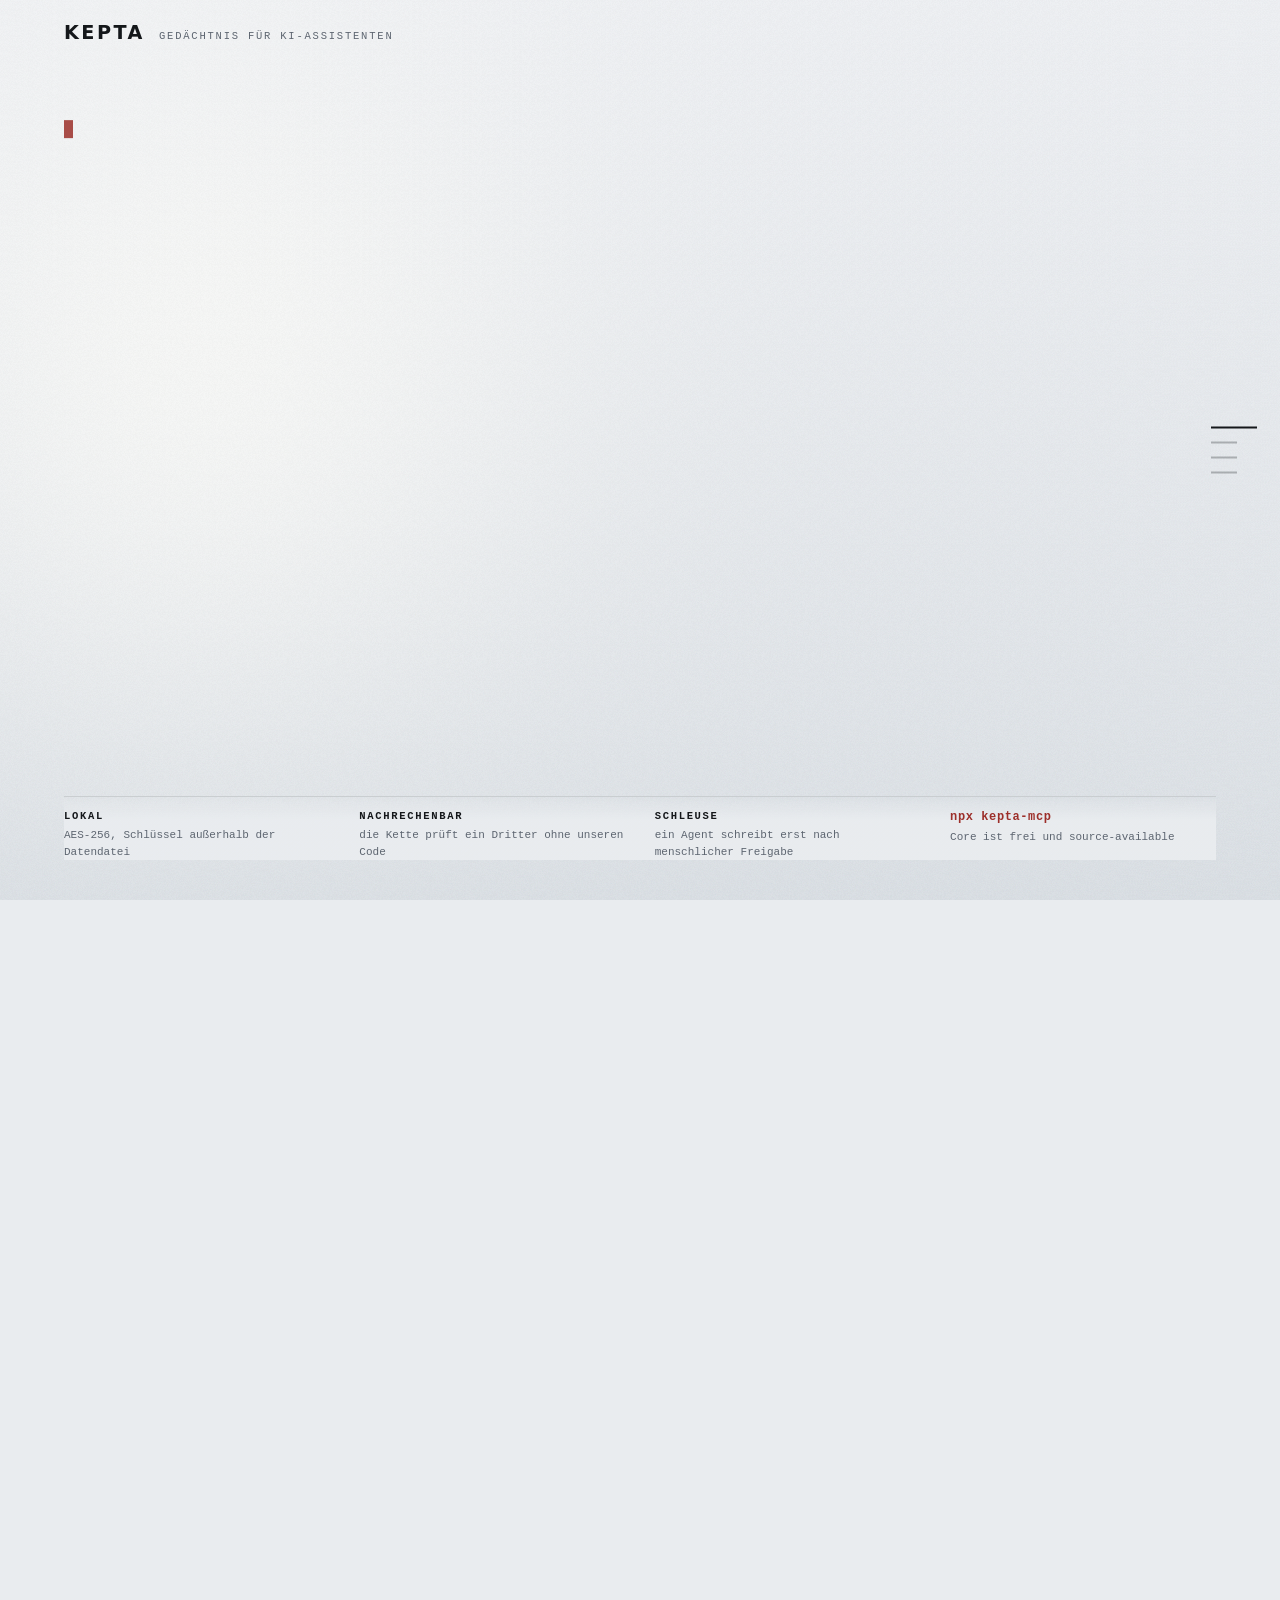
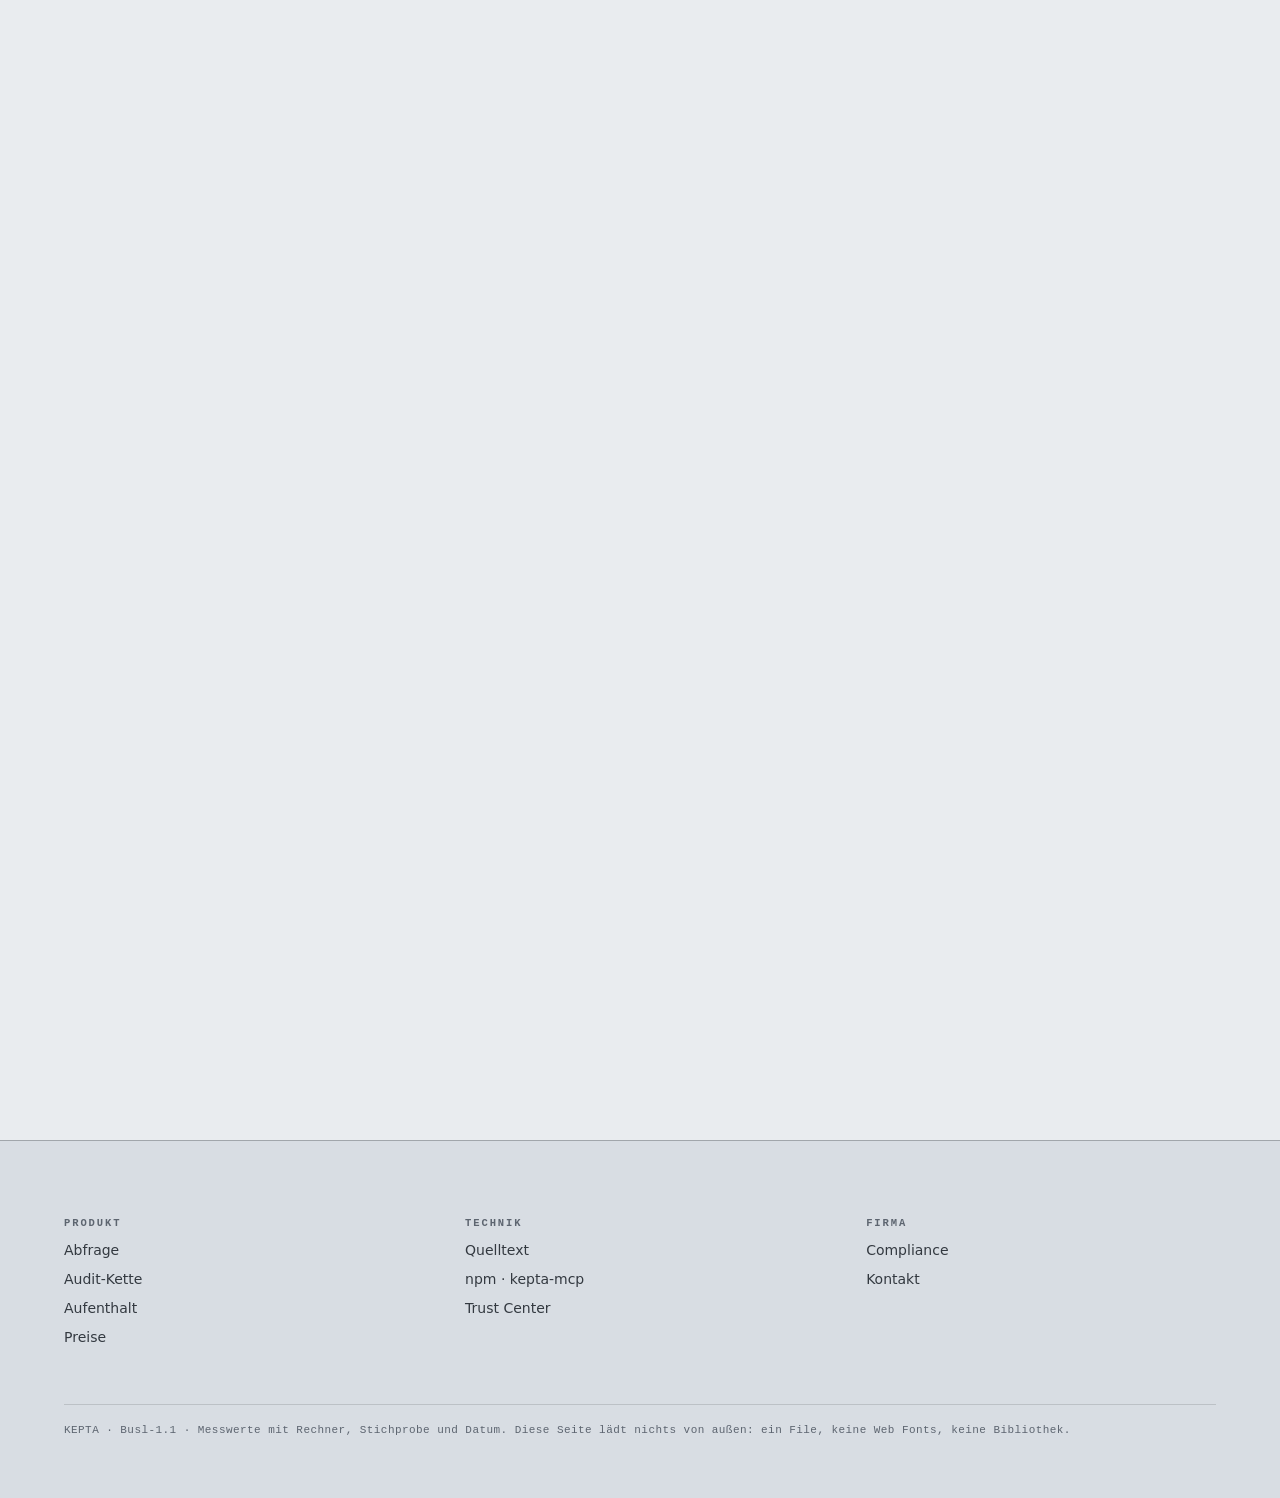
==== erinnerung.html @ 78f3e2cb "Erinnerung: eine neue Seite von Grund auf, Held ist der Akt des Erinnerns Nicht fortgeschrieben, nic" ====
<!DOCTYPE html>
<html lang="de">
<head>
<meta charset="utf-8">
<meta name="viewport" content="width=device-width, initial-scale=1">
<title>KEPTA — Sie fragt. Es antwortet.</title>
<meta name="description" content="KEPTA ist das Gedächtnis für KI-Assistenten. Lokal, verschlüsselt, mit einer Audit-Kette, die ein Dritter nachrechnet. Core frei, Enterprise nach Vertrag.">
<meta name="theme-color" content="#eef0f2">
<meta property="og:title" content="KEPTA — Sie fragt. Es antwortet.">
<meta property="og:description" content="Gedächtnis für KI-Assistenten. Lokal, verschlüsselt, nachrechenbar.">
<meta property="og:type" content="website">
<link rel="icon" href="data:image/svg+xml,%3Csvg xmlns='http://www.w3.org/2000/svg' viewBox='0 0 32 32'%3E%3Crect width='32' height='32' rx='7' fill='%2314171a'/%3E%3Cpath d='M10 8v16M10 16l8-8M10 16l8 8' stroke='%23fbfbf9' stroke-width='2.6' stroke-linecap='round'/%3E%3C/svg%3E">
<style>
/* ==========================================================================
   KEPTA — ein Bildschirm, der den Akt des Erinnerns zeigt

   Der Held ist nicht eine Form, sondern das, was das Produkt tut: eine Frage
   stellen und die richtige Erinnerung in der richtigen Reihenfolge
   zurückgeben. Das ist zugleich kinematografisch und echt — nichts hier ist
   Dekoration über einem leeren Raum.

   null Anfragen nach draußen: keine Web Fonts, keine CDN, keine Bibliotheken,
   keine Bilder. Ein File. Der Grund ist ein analytischer Canvas, die Karten
   sind DOM im selben Raum.
   ========================================================================== */

:root{
  color-scheme:light;

  /* Ein Leseraum, kein Sonnenlicht: kühles Papier, damit das warme Weiß der
     Karte selbst die hellste Sache im Bild ist. Creme wäre die erste
     naheliegende Wahl gewesen, und die erste naheliegende Wahl ist in dieser
     Kategorie schon auf jeder zweiten Seite. */
  --raum:#e9ecef;
  --raum-tief:#d8dde3;
  --blatt:#fcfcfa;
  --blatt-fuss:#eceae2;

  --grafit:#14171a;         /* 14,4:1 auf raum */
  --grafit-2:#333940;       /*  9,1:1 */
  --still:#5d6570;          /*  5,3:1 */
  --stahl:#2c4a63;          /* Arbeitsfarbe: Rang, Zahl, Faden — 7,9:1 */
  --rost:#9c2f2a;           /* der eine Akzent: Treffer, Siegel, Fehler — 6,8:1 */
  --linie:rgba(20,23,26,.14);
  --linie-2:rgba(20,23,26,.28);

  /* Drei Rollen, drei Herkunften.
     Display = Humanist-Grotesk in großer Schnittpixelgröße: die Stimme der
     Ansage.  Inhalt = Palatino/Iowan, der Satzspiegel eines Dokuments: die
     Stimme der Erinnerung.  Nutzen = Mono: die Stimme des Protokolls.
     Ein Slab wäre der griffige Weg gewesen; er ist schon die andere Seite. */
  --display:'Avenir Next','Segoe UI Variable Display','Segoe UI',system-ui,-apple-system,'Helvetica Neue',sans-serif;
  --inhalt:'Iowan Old Style','Palatino Linotype','Book Antiqua',Palatino,Georgia,'Times New Roman',serif;
  --mono:ui-monospace,'SF Mono','Cascadia Mono','Roboto Mono',Menlo,Consolas,monospace;

  --gutter:clamp(20px,5vw,88px);
  --fs-ansage:clamp(46px,10.2vw,168px);
  --fs-akt:clamp(38px,7.4vw,116px);
  --fs-karte:clamp(17px,1.5vw,25px);

  /* Bewegungs-Persönlichkeit Premium, projektweit, nie gemischt. */
  --sig:cubic-bezier(.4,0,.2,1);
  --ein:cubic-bezier(.05,.7,.1,1);
  --aus:cubic-bezier(.4,0,1,1);
  --quick:220ms; --standard:420ms; --slow:680ms;
}

*{box-sizing:border-box}
html{scroll-behavior:smooth}
@media (prefers-reduced-motion: reduce){html{scroll-behavior:auto}}

body{
  margin:0;background:var(--raum);color:var(--grafit);
  font-family:var(--display);font-weight:400;
  -webkit-font-smoothing:antialiased;text-rendering:optimizeLegibility;
  overflow-x:hidden;
}

.skip{position:fixed;left:var(--gutter);top:-90px;z-index:90;background:var(--blatt);color:var(--grafit);
  padding:10px 16px;font:600 13px/1 var(--mono);letter-spacing:.06em;text-decoration:none;
  border:1px solid var(--grafit);transition:top var(--quick) var(--sig)}
.skip:focus{top:14px}
:focus-visible{outline:2px solid var(--rost);outline-offset:3px}

/* ---------- der Grund: ein Lichtfeld, kein Bild ----------
   Eine weiche Pfütze, die mit der Lage wandert, und Korn darüber. Kein
   Farbverlauf als Selbstzweck: die Pfütze ist dieselbe Lampe, nach der die
   Karten ihren Schatten werfen. */
#grund{position:fixed;inset:0;width:100%;height:100%;z-index:0;display:block;pointer-events:none}
.korn{position:fixed;inset:0;z-index:1;pointer-events:none;opacity:.30;mix-blend-mode:soft-light;
  background-image:url("data:image/svg+xml,%3Csvg xmlns='http://www.w3.org/2000/svg' width='160' height='160'%3E%3Cfilter id='n' color-interpolation-filters='sRGB'%3E%3CfeTurbulence type='fractalNoise' baseFrequency='.85' numOctaves='3'/%3E%3C/filter%3E%3Crect width='160' height='160' filter='url(%23n)'/%3E%3C/svg%3E")}

/* ---------- Marke und Stand ---------- */
.marke{position:fixed;left:var(--gutter);top:clamp(16px,2.6svh,30px);z-index:40;display:flex;align-items:baseline;gap:14px}
.marke b{font:700 clamp(17px,1.5vw,21px)/1 var(--display);letter-spacing:.13em;color:var(--grafit)}
.marke span{font:500 10.5px/1 var(--mono);letter-spacing:.17em;text-transform:uppercase;color:var(--still)}
@media (max-width:620px){.marke span{display:none}}

/* Die Schiene: wie weit, which Akt. Kein Text, eine Linie. */
.schiene{position:fixed;right:clamp(12px,1.8vw,28px);top:50%;transform:translateY(-50%);z-index:40;
  display:flex;flex-direction:column;gap:13px}
.schiene a{display:block;width:26px;height:2px;background:var(--linie-2);transition:width var(--standard) var(--sig),background var(--standard) var(--sig)}
.schiene a[aria-current="true"]{width:46px;background:var(--grafit)}
@media (max-width:780px){.schiene{display:none}}

/* ---------- der Raum ---------- */
main{position:relative;z-index:2}
.akt{position:relative;height:210svh;height:210vh}
.akt.kurz{height:150svh;height:150vh}
.buehne{position:sticky;top:0;height:100svh;height:100vh;overflow:hidden;isolation:isolate}
html:not(.js) .akt,html:not(.js) .akt.kurz{height:auto}
html:not(.js) .buehne{position:relative;height:auto;min-height:100svh;padding:120px 0}

/* ---------- die Karten: DOM im selben Raum wie das Licht ---------- */
.feld{position:absolute;inset:0;perspective:1500px;perspective-origin:50% 44%}
.karten{position:absolute;inset:0;transform-style:preserve-3d;pointer-events:none}
.karte{position:absolute;left:0;top:0;transform-origin:50% 50%;will-change:transform,opacity;opacity:0;
  width:var(--kw,232px);
  background:linear-gradient(158deg,var(--blatt) 0%,#f5f4ef 46%,var(--blatt-fuss) 100%);
  border:1px solid rgba(20,23,26,.30);border-radius:2px;
  padding:1.05em 1em 1.15em;
  box-shadow:inset 0 1px 0 rgba(255,255,255,.96),
             .85em 1.25em 1.9em -.85em rgba(20,23,26,.40),
             .05em .09em .18em -.02em rgba(20,23,26,.32)}
.karte .herkunft{display:block;font:600 9.5px/1.3 var(--mono);letter-spacing:.15em;text-transform:uppercase;color:var(--still)}
.karte .titel{display:block;margin-top:.55em;font-family:var(--inhalt);font-weight:600;
  font-size:var(--fs-karte);line-height:1.15;letter-spacing:-.012em;color:var(--grafit)}
.karte .rang{display:block;margin-top:.9em;height:2px;border-radius:2px;background:rgba(44,74,99,.16);overflow:hidden}
.karte .rang i{display:block;height:100%;width:var(--rang,50%);background:var(--stahl);
  transform:scaleX(0);transform-origin:0 50%;will-change:transform}
.karte .wert{display:block;margin-top:.5em;font:500 10.5px/1 var(--mono);letter-spacing:.05em;color:var(--stahl)}
.karte .wert b{font-weight:600;color:var(--grafit)}
/* Der Treffer: als Einzige trägt sie das Siegel und die Herkunft in Rost. */
.karte.treffer{border-color:rgba(156,47,42,.42)}
.karte.treffer .herkunft{color:var(--rost)}
.siegel{position:absolute;width:2.15em;height:1.95em;right:.75em;top:.7em;transform:scale(var(--press,1));
  background:radial-gradient(62% 58% at 38% 34%,#b45452 0%,var(--rost) 52%,#6d2020 100%);
  border-radius:47% 53% 56% 44% / 52% 47% 53% 48%;
  box-shadow:inset 0 1px 1px rgba(255,255,255,.34),.1em .14em .3em -.1em rgba(20,23,26,.5)}
.siegel::after{content:"";position:absolute;left:.5em;top:.55em;width:1.05em;height:.78em;border-radius:50%;
  border:.09em solid rgba(255,255,255,.42);border-top-color:transparent}

/* ---------- der Suchstrahl ---------- */
.strahl{position:absolute;top:6%;bottom:6%;width:clamp(2px,.28vw,4px);z-index:5;pointer-events:none;
  background:linear-gradient(180deg,rgba(156,47,42,0),rgba(156,47,42,.62) 22%,rgba(156,47,42,.85) 50%,rgba(156,47,42,.62) 78%,rgba(156,47,42,0));
  box-shadow:0 0 34px 8px rgba(156,47,42,.20);opacity:0;will-change:transform,opacity}

/* ---------- die Ansage ---------- */
.ansage{position:absolute;left:var(--gutter);right:var(--gutter);top:var(--an,20%);z-index:8;
  transform:translate3d(0,-50%,0);will-change:transform,opacity;pointer-events:none}
.ansage h1,.ansage h2{margin:0;font-family:var(--display);font-weight:700;line-height:.92;letter-spacing:-.045em}
.ansage h1{font-size:var(--fs-ansage)}
.ansage h2{font-size:var(--fs-akt)}
.ansage .w{display:inline-block;will-change:transform,opacity}
.ansage .rot{color:var(--rost)}
.ansage .stahl{color:var(--stahl)}
/* Die Frage, die das System stellt: Mono, klein, mit Cursor. */
.frage{margin:0 0 clamp(14px,2.2svh,30px);font:500 clamp(12px,1.45vw,17px)/1.4 var(--mono);
  letter-spacing:.02em;color:var(--stahl)}
.frage .q{display:inline-block;white-space:pre-wrap}
.frage .cur{display:inline-block;width:.55em;height:1.05em;vertical-align:-.16em;background:var(--rost);opacity:.85}

/* ---------- der Belegstreifen ---------- */
.beleg{position:absolute;left:var(--gutter);right:var(--gutter);bottom:clamp(24px,4.4svh,52px);z-index:9;
  display:grid;grid-template-columns:repeat(4,minmax(0,1fr));gap:clamp(14px,2.3vw,40px);
  padding-top:13px;border-top:1px solid var(--linie);
  background:linear-gradient(180deg,rgba(233,236,239,0) 0%,rgba(233,236,239,.93) 36%);
  font-family:var(--mono);pointer-events:none}
.beleg p{margin:0;display:flex;flex-direction:column;gap:5px;max-width:none}
.beleg b{font:600 10.5px/1.2 var(--mono);letter-spacing:.16em;text-transform:uppercase;color:var(--grafit)}
.beleg span{font:400 11px/1.5 var(--mono);color:var(--still)}
.beleg .befehl b{color:var(--rost);letter-spacing:.05em;text-transform:none;font-size:12px}
@media (max-width:1080px){.beleg{grid-template-columns:repeat(2,minmax(0,1fr));gap:13px 26px}}
@media (max-width:620px){.beleg{display:none}}

/* ---------- Akt 2 und 3: Text und Beweis, nicht Stimmung ---------- */
.satzbau{position:absolute;left:var(--gutter);right:var(--gutter);top:50%;transform:translate3d(0,-50%,0);z-index:8;
  display:grid;grid-template-columns:minmax(0,1.05fr) minmax(0,.95fr);gap:clamp(28px,5vw,80px);align-items:start}
@media (max-width:900px){.satzbau{grid-template-columns:minmax(0,1fr);gap:34px}}
.satzbau .text{max-width:34em}
.satzbau h2{margin:0 0 .5em;font-size:clamp(30px,4.6vw,62px);font-weight:700;line-height:.98;letter-spacing:-.035em}
.satzbau p{margin:0 0 1.05em;font-family:var(--inhalt);font-size:clamp(15.5px,1.5vw,20px);line-height:1.55;color:var(--grafit-2)}
.satzbau p.lede{font-size:clamp(17px,1.85vw,24px);line-height:1.45;color:var(--grafit)}
.satzbau .kz{margin:0;font:500 11px/1.7 var(--mono);letter-spacing:.05em;color:var(--still)}

/* Die Kette: echte Einträge, wie das Protokoll sie ausspuckt. */
.kette{border-top:1px solid var(--linie-2)}
.kette .z{display:grid;grid-template-columns:minmax(0,1fr) auto;gap:18px;align-items:baseline;
  padding:12px 0;border-bottom:1px solid var(--linie);font-family:var(--mono)}
.kette .z code{font-size:11.5px;letter-spacing:.01em;color:var(--grafit-2);overflow-wrap:anywhere}
.kette .z code i{font-style:normal;color:var(--rost)}
.kette .z span{font-size:10.5px;letter-spacing:.09em;color:var(--still);white-space:nowrap}
.kette .z.punkt code{color:var(--stahl)}

/* ---------- Akt 4: Angebot ---------- */
.tafel{position:absolute;left:50%;top:50%;transform:translate3d(-50%,-50%,0);z-index:8;
  width:min(1000px,88vw);will-change:transform,opacity}
.tafel-flaeche{position:relative;background:linear-gradient(168deg,var(--blatt) 0%,#f6f5f0 54%,#eae7de 100%);
  border:1px solid rgba(20,23,26,.26);border-radius:2px;
  padding:clamp(26px,3.4vw,52px) clamp(22px,3.2vw,50px) clamp(22px,2.8vw,44px);
  box-shadow:inset 0 1px 0 rgba(255,255,255,.96),0 46px 78px -50px rgba(20,23,26,.5),0 4px 12px -8px rgba(20,23,26,.28)}
.tafel-flaeche::before{content:"";position:absolute;left:0;top:0;bottom:0;width:3px;
  background:linear-gradient(180deg,var(--rost),rgba(156,47,42,0) 74%)}
.eyebrow{margin:0 0 clamp(10px,1.4vw,18px);font:600 10.5px/1 var(--mono);letter-spacing:.24em;text-transform:uppercase;color:var(--rost)}
.titel{margin:0 0 clamp(16px,2.2vw,30px);font-family:var(--display);font-weight:700;
  font-size:clamp(28px,4.2vw,58px);line-height:.98;letter-spacing:-.035em;color:var(--grafit)}
.titel em{font-style:normal;color:var(--stahl)}
.stufen{border-top:1px solid var(--linie)}
.stufe{display:grid;grid-template-columns:minmax(150px,1.1fr) minmax(78px,auto) minmax(0,2.1fr);
  gap:clamp(14px,2.4vw,38px);align-items:start;padding:clamp(16px,2.2vw,26px) 0;border-bottom:1px solid var(--linie)}
.stufe .n{font-family:var(--display);font-weight:700;font-size:clamp(19px,2.1vw,29px);letter-spacing:-.025em;line-height:1.08}
.stufe .p{font:600 12px/1.5 var(--mono);letter-spacing:.08em;text-transform:uppercase;color:var(--stahl);text-align:right}
.stufe .d{font-family:var(--inhalt);font-size:clamp(14px,1.35vw,17.5px);line-height:1.55;color:var(--grafit-2);max-width:38em}
.stufe .p .s{display:inline-block;width:1.15em;height:1.05em;vertical-align:-.14em;margin-right:.45em;
  background:radial-gradient(62% 58% at 38% 34%,#b45452 0%,var(--rost) 52%,#6d2020 100%);
  border-radius:47% 53% 56% 44% / 52% 47% 53% 48%}
@media (max-width:760px){.stufe{grid-template-columns:minmax(0,1fr);gap:8px}.stufe .p{text-align:left}}
.handlung{display:flex;flex-wrap:wrap;align-items:center;gap:clamp(14px,1.8vw,26px);margin-top:clamp(20px,2.6vw,34px)}
.knopf{position:relative;display:inline-flex;align-items:center;gap:11px;
  padding:14px 22px;background:var(--grafit);color:#fbfbf9;text-decoration:none;
  font:600 13.5px/1 var(--mono);letter-spacing:.05em;border-radius:2px;overflow:hidden;
  transition:transform 120ms var(--sig),box-shadow var(--standard) var(--sig)}
.knopf::before{content:"";position:absolute;inset:0;background:var(--stahl);transform:scaleY(0);transform-origin:0 100%;
  transition:transform var(--standard) var(--sig)}
.knopf span{position:relative}
.knopf:hover::before,.knopf:focus-visible::before{transform:scaleY(1)}
.knopf:active{transform:scale(.985)}
.knopf .s{position:relative;width:1.15em;height:1.05em;
  background:radial-gradient(62% 58% at 38% 34%,#b45452 0%,var(--rost) 52%,#6d2020 100%);
  border-radius:47% 53% 56% 44% / 52% 47% 53% 48%}
.link{position:relative;font:600 13.5px/1 var(--mono);letter-spacing:.04em;color:var(--grafit);text-decoration:none}
.link::after{content:"";position:absolute;left:0;right:0;bottom:-4px;height:1px;background:currentColor;
  transform:scaleX(0);transform-origin:0 50%;transition:transform 140ms var(--aus)}
.link:hover::after,.link:focus-visible::after{transform:scaleX(1)}
.link{transition:color var(--quick) var(--sig)}
.zeile{margin:clamp(16px,2vw,24px) 0 0;font:500 11.5px/1.6 var(--mono);letter-spacing:.03em;color:var(--still)}
.zeile b{color:var(--grafit);font-weight:600}

/* ---------- Fuß ---------- */
.schluss{position:relative;z-index:2;background:var(--raum-tief);border-top:1px solid var(--linie-2);
  padding:clamp(40px,6vw,78px) var(--gutter) clamp(30px,4vw,50px)}
.schluss .gr{display:grid;grid-template-columns:repeat(auto-fit,minmax(190px,1fr));gap:clamp(24px,4vw,60px)}
.schluss h3{margin:0 0 12px;font:600 10.5px/1 var(--mono);letter-spacing:.18em;text-transform:uppercase;color:var(--still)}
.schluss a,.schluss p{display:block;margin:0 0 8px;font-size:14px;line-height:1.5;color:var(--grafit-2);text-decoration:none}
.schluss a:hover{color:var(--rost)}
.schluss .k{margin-top:clamp(26px,4vw,48px);padding-top:16px;border-top:1px solid var(--linie);
  font:500 11px/1.7 var(--mono);letter-spacing:.04em;color:var(--still)}

/* ---------- Zustände ohne Skript, ohne WebGL, mit reduzierter Bewegung ---------- */
@keyframes heben{from{opacity:0;transform:translate3d(0,26px,0)}to{opacity:1;transform:none}}
html:not(.js) .ansage,html:not(.js) .satzbau,html:not(.js) .tafel,html:not(.js) .beleg{opacity:1!important;transform:none!important}
html:not(.js) .ansage .w,html:not(.js) .frage .q{opacity:1!important;transform:none!important}
html:not(.js) .karte{position:relative;opacity:1!important;transform:none!important;margin:0 auto 18px;width:min(320px,84vw)}
html:not(.js) .feld,html:not(.js) .strahl,html:not(.js) .schiene,html:not(.js) #grund{display:none}
html:not(.js) .buehne{display:block;padding:90px 0}
html:not(.js) .karte .rang i{transform:scaleX(1)!important}

@media (prefers-reduced-motion: reduce){
  .karte,.ansage,.tafel,.strahl,.schiene a,.knopf,.knopf::before,.link,.link::after,.karte .rang i{
    transition:opacity 120ms var(--sig)!important;animation:none!important}
  .strahl{display:none}
  /* Ruhelage: jede Karte an ihrem Ort, jede Zahl sichtbar, keine Fahrt. */
  .karte{opacity:1!important;transform:none!important}
  .karte .rang i{transform:scaleX(1)!important}
  .ansage .w{opacity:1!important;transform:none!important}
  .frage .cur{animation:none!important;opacity:.85}
}
@media (max-width:620px){
  .ansage h1{font-size:clamp(38px,11.5vw,64px)}
  .feld{display:none}
  .buehne{perspective:none}
}
</style>
</head>
<body>
<a class="skip" href="#angebot">Zum Angebot springen</a>
<canvas id="grund" aria-hidden="true"></canvas>
<div class="korn" aria-hidden="true"></div>

<div class="marke"><b>KEPTA</b><span>Gedächtnis für KI-Assistenten</span></div>

<nav class="schiene" aria-label="Akte">
  <a href="#abfrage" data-nav="0" aria-label="Akt 1: Abfrage"></a>
  <a href="#beleg" data-nav="1" aria-label="Akt 2: Beleg"></a>
  <a href="#aufenthalt" data-nav="2" aria-label="Akt 3: Aufenthalt"></a>
  <a href="#angebot" data-nav="3" aria-label="Akt 4: Angebot"></a>
</nav>

<main>

<!-- ================================================== 1 · DIE ABFRAGE -->
<section class="akt" id="abfrage"><div class="buehne" data-bu="0">
  <div class="feld">
    <div class="strahl" data-strahl aria-hidden="true"></div>
    <div class="karten" data-karten="0">
      <article class="karte treffer" data-karte="0,0">
        <span class="herkunft">var-b.md · 02.09.</span>
        <span class="titel">Variante B, freigegeben</span>
        <span class="rang" aria-hidden="true"><i></i></span>
        <span class="wert">Rang <b>0.94</b> · 3 Belege</span>
        <span class="siegel" aria-hidden="true"></span>
      </article>
      <article class="karte" data-karte="0,1"><span class="herkunft">mail-7c11.eml · 28.08.</span><span class="titel">Termin umgeworfen</span><span class="rang" aria-hidden="true"><i></i></span><span class="wert">Rang <b>0.71</b></span></article>
      <article class="karte" data-karte="0,2"><span class="herkunft">konsole.tsx · 30.08.</span><span class="titel">Die Konsole zieht</span><span class="rang" aria-hidden="true"><i></i></span><span class="wert">Rang <b>0.58</b></span></article>
      <article class="karte" data-karte="0,3"><span class="herkunft">notiz-2f9.md · 21.06.</span><span class="titel">Fundnotiz, alt</span><span class="rang" aria-hidden="true"><i></i></span><span class="wert">Rang <b>0.33</b></span></article>
      <article class="karte" data-karte="0,4"><span class="herkunft">var-a.md · 14.06.</span><span class="titel">Variante A</span><span class="rang" aria-hidden="true"><i></i></span><span class="wert">Rang <b>0.12</b> · ersetzt</span></article>
    </div>

    <div class="ansage" style="--an:29%">
      <p class="frage"><span class="q" data-frage>Welche Variante haben wir freigegeben?</span><span class="cur" aria-hidden="true"></span></p>
      <h1><span class="z"><span class="w">Sie</span> <span class="w">fragt.</span></span><br><span class="z"><span class="w">Es</span> <span class="w">antwortet.</span></span></h1>
    </div>
    <!-- Der Streifen ist ein Kind der Bühne, nicht der Ansage: sonst hängt sein
         Boden am Kasten einer Zeile, die ihn sonst halb deckt. -->
    <div class="beleg" aria-label="Was sich nachprüfen lässt">
      <p><b>lokal</b><span>AES-256, Schlüssel außerhalb der Datendatei</span></p>
      <p><b>nachrechenbar</b><span>die Kette prüft ein Dritter ohne unseren Code</span></p>
      <p><b>Schleuse</b><span>ein Agent schreibt erst nach menschlicher Freigabe</span></p>
      <p class="befehl"><b>npx kepta-mcp</b><span>Core ist frei und source-available</span></p>
    </div>
  </div>
</div></section>

<!-- ================================================== 2 · DER BELEG -->
<section class="akt kurz" id="beleg"><div class="buehne" data-bu="1">
  <div class="satzbau" data-bu-in="1">
    <div class="text">
      <h2>Nicht <span class="stahl">behauptet</span>,<br>sondern vorgerechnet.</h2>
      <p class="lede">Jede Änderung an einer Erinnerung hinterlässt einen Eintrag, und die Einträge greifen ineinander: wer den letzten hat, kann den ganzen Weg zurück prüfen.</p>
      <p>Ein Prüfer braucht dafür keinen Zugang zu KEPTA und kein Vertrauen in uns. Er braucht die Datei und einen Hash. Genau so legt ein Revisionsbericht eine Prüfsumme aus.</p>
      <p class="kz">Der Nachlauf auf diesem Bestand: 108 Einträge, 105–110 ms. Kein Zielbestandsversprechen — eine Messung mit Rechner und Datum.</p>
    </div>
    <div class="kette" aria-label="Die letzten Einträge der Kette">
      <div class="z"><code>#107 · <i>9f2c…</i> ← 2a17 · var-b.md freigegeben</code><span>02.09.2026 14:07</span></div>
      <div class="z"><code>#106 · <i>2a17…</i> ← c4e0 · Schleuse: freigegeben von D.T.</code><span>02.09.2026 14:07</span></div>
      <div class="z"><code>#105 · <i>c4e0…</i> ← 81bb · var-b.md angelegt (Agent)</code><span>02.09.2026 13:52</span></div>
      <div class="z"><code>#104 · <i>81bb…</i> ← 5d31 · var-a.md ersetzt durch var-b.md</code><span>02.09.2026 13:52</span></div>
      <div class="z punkt"><code>#103 · <i>5d31…</i> ← 0000 · Kette begonnen</code><span>14.06.2026 09:18</span></div>
    </div>
  </div>
</div></section>

<!-- ============================================ 3 · DER AUFENTHALT -->
<section class="akt kurz" id="aufenthalt"><div class="buehne" data-bu="2">
  <div class="satzbau" data-bu-in="2">
    <div class="text">
      <h2>Es bleibt, wo<br>deine <span class="stahl">Akten</span> sind.</h2>
      <p class="lede">KEPTA läuft auf deiner Hardware. Die Erinnerungen verlassen den Rechner des Mandanten nicht — auch dann nicht, wenn das Modell in der Cloud rechnet.</p>
      <p>Der Schlüssel liegt neben den Daten, nicht darin. Ein Agent darf lesen, aber erst ein Mensch entscheidet, dass etwas gilt. Und weil alles lokal ist, ist auch die Wiederherstellung lokal: ein Zeitpunkt, eine Datei, fertig.</p>
      <p class="kz">Container auf eigener Hardware, air-gap möglich. AVV und §203-Nachweis auf Anfrage.</p>
    </div>
    <div class="kette" aria-label="Was lokal bleibt">
      <div class="z"><code>~/.kepta/kepta.db</code><span>verschlüsselt</span></div>
      <div class="z"><code>~/.kepta/key</code><span>außerhalb, 0600</span></div>
      <div class="z"><code>audit.jsonl</code><span>anhängbar, prüfbar</span></div>
      <div class="z"><code>writePolicy: review</code><span>Menschenschleuse</span></div>
      <div class="z punkt"><code>asOf("2026-09-02T14:07")</code><span>Wiederherstand</span></div>
    </div>
  </div>
</div></section>

<!-- ================================================== 4 · DAS ANGEBOT -->
<section class="akt kurz" id="angebot"><div class="buehne" data-bu="3">
  <div class="tafel" data-tafel>
    <div class="tafel-flaeche">
      <p class="eyebrow">Angebot</p>
      <h2 class="titel">Zwei Stufen.<br><em>Eine Erinnerung, die bleibt.</em></h2>
      <div class="stufen">
        <div class="stufe">
          <div class="n">KEPTA Core</div>
          <div class="p">0 €</div>
          <div class="d">Die App und der Memory-Layer für Claude, Cursor und jeden MCP-Client. Tageslimiten, source-available, alles bleibt auf deinem Rechner.</div>
        </div>
        <div class="stufe">
          <div class="n">KEPTA Enterprise</div>
          <div class="p"><span class="s" aria-hidden="true"></span>nach Vertrag</div>
          <div class="d">Mandanten, fortgeschriebene Audit-Kette, Menschenschleuse vor jedem Agent-Schreibzugriff, Wiederherstand auf einen Zeitpunkt. Container auf eigener Hardware, air-gap möglich.</div>
        </div>
      </div>
      <div class="handlung">
        <a class="knopf" href="https://github.com/DamianTodorovic/kepta/releases/latest" rel="noopener">
          <span class="s" aria-hidden="true"></span><span>App herunterladen</span>
        </a>
        <a class="link" href="trust.html">Enterprise anfragen</a>
      </div>
      <p class="zeile">oder <b>npx kepta-mcp</b> — ein Befehl, die Memory kommt auf deinem Rechner hoch</p>
    </div>
  </div>
</div></section>

</main>

<footer class="schluss">
  <div class="gr">
    <div><h3>Produkt</h3><a href="#abfrage">Abfrage</a><a href="#beleg">Audit-Kette</a><a href="#aufenthalt">Aufenthalt</a><a href="#angebot">Preise</a></div>
    <div><h3>Technik</h3><a href="https://github.com/DamianTodorovic/kepta" rel="noopener">Quelltext</a><a href="https://www.npmjs.com/package/kepta-mcp" rel="noopener">npm · kepta-mcp</a><a href="trust.html">Trust Center</a></div>
    <div><h3>Firma</h3><a href="trust.html">Compliance</a><a href="#angebot">Kontakt</a></div>
  </div>
  <p class="k">KEPTA · Busl-1.1 · Messwerte mit Rechner, Stichprobe und Datum. Diese Seite lädt nichts von außen: ein File, keine Web Fonts, keine Bibliothek.</p>
</footer>

<script>
(function(){
"use strict";
var R=document.documentElement; R.classList.add("js");
var MQ=window.matchMedia?window.matchMedia("(prefers-reduced-motion: reduce)"):{matches:false};
var REDUCE=MQ.matches;

function cl(v,a,b){return v<a?a:(v>b?b:v);}
function seg(p,a,b){return cl((p-a)/Math.max(b-a,1e-6),0,1);}
function mix(a,b,t){return a+(b-a)*t;}
/* Premium: Signatur in beide Enden mit null Geschwindigkeit auslaufend,
   Eingang verzögernd, Ausgang beschleunigend. Kein Überschwingen, nirgends. */
function K_SIG(t){t=cl(t,0,1);return t<.5?4*t*t*t:1-Math.pow(-2*t+2,3)/2;}
function K_EIN(t){t=cl(t,0,1);return 1-Math.pow(1-t,4);}
function K_AUS(t){t=cl(t,0,1);return t*t;}
function K_SCH(t){t=cl(t,0,1);return .5-.5*Math.cos(Math.PI*t);}

/* ==================================================== DER GRUND (WebGL2)
   Eine Pfütze warmen Lichts auf kühlem Papier, die mit der Lage wandert, und
   ein Horizont, der sich senkt. Analytisch, eine Zeichnung, keine Textur —
   dasselbe Licht, nach dem die Karten ihren Schatten werfen. */
var cvs=document.getElementById("grund"), gl=null, prog=null, U={}, ok=false, DPR=1, W=1, H=1;
var VS="#version 300 es\nvoid main(){vec2 p=vec2(float((gl_VertexID<<1)&2),float(gl_VertexID&2));gl_Position=vec4(p*2.0-1.0,0.0,1.0);}";
var FS=[
"#version 300 es","precision highp float;","out vec4 O;",
"uniform vec2 uRes;","uniform vec2 uLamp;","uniform float uPool;","uniform float uHoriz;","uniform float uKalt;",
"float hash(vec2 p){p=fract(p*vec2(233.34,851.73));p+=dot(p,p+23.45);return fract(p.x*p.y);}",
"void main(){",
"  vec2 uv=gl_FragCoord.xy/uRes;",
"  float asp=uRes.x/max(uRes.y,1.0);",
"  vec2 d=(uv-uLamp)*vec2(asp,1.0);",
"  float pool=exp(-dot(d,d)/max(uPool*uPool,0.0004));",
   /* zwei tiefe kühle Lagen statt eines Verlaufs: das Papier darf oben
      kälter sein als unten, sonst wirkt die Fläche ausgeleuchtet wie ein
      Produktfoto. */
"  vec3 base=mix(vec3(0.847,0.867,0.886),vec3(0.925,0.933,0.945),pow(uv.y,0.75));",
"  base=mix(base,vec3(0.976,0.976,0.965),pool*0.72);",
"  float h=smoothstep(0.30,0.62,uv.y+uHoriz);",
"  base=mix(base,base*vec3(0.988,0.992,1.005),h*uKalt);",
"  float g=hash(gl_FragCoord.xy)*0.017-0.0085;",
"  O=vec4(base+g,1.0);",
"}"].join("\n");

function sh(t,src){var s=gl.createShader(t);gl.shaderSource(s,src);gl.compileShader(s);
  if(!gl.getShaderParameter(s,gl.COMPILE_STATUS)){throw new Error(gl.getShaderInfoLog(s));}return s;}
function start(){
  try{gl=cvs.getContext("webgl2",{antialias:false,alpha:false,depth:false,stencil:false,powerPreference:"high-performance"});}catch(e){gl=null;}
  if(!gl){ok=false;return;}
  try{
    var p=gl.createProgram();gl.attachShader(p,sh(gl.VERTEX_SHADER,VS));gl.attachShader(p,sh(gl.FRAGMENT_SHADER,FS));
    gl.linkProgram(p);if(!gl.getProgramParameter(p,gl.LINK_STATUS))throw new Error(gl.getProgramInfoLog(p));
    prog=p;gl.useProgram(p);gl.bindVertexArray(gl.createVertexArray());
    ["uRes","uLamp","uPool","uHoriz","uKalt"].forEach(function(n){U[n]=gl.getUniformLocation(p,n);});
    ok=true;
  }catch(e){ok=false;gl=null;}
}
function zeichnen(){
  if(!ok)return;
  gl.viewport(0,0,cvs.width,cvs.height);
  gl.uniform2f(U.uRes,cvs.width,cvs.height);
  gl.uniform2f(U.uLamp,lampx,1-lampy);
  gl.uniform1f(U.uPool,pool);
  gl.uniform1f(U.uHoriz,horiz);
  gl.uniform1f(U.uKalt,kalt);
  gl.drawArrays(gl.TRIANGLES,0,3);
}
function groesse(){
  DPR=Math.min(window.devicePixelRatio||1,2);
  W=cvs.clientWidth||window.innerWidth; H=cvs.clientHeight||window.innerHeight;
  cvs.width=Math.max(1,Math.round(W*DPR)); cvs.height=Math.max(1,Math.round(H*DPR));
  zeichnen();
}

/* =============================================================== DER TAKT
   Eine Zahl pro Akt, aus der Dokumentlage. Alles, was sich bewegt, ist eine
   Funktion davon — nichts hier spielt eine Animation ab, wenn eine Schwelle
   überschritten wird. */
var akte=[].slice.call(document.querySelectorAll(".akt"));
var ST=akte.map(function(a){return a.offsetTop;});
var HOEHE=akte.map(function(a){return Math.max(1,a.offsetHeight-window.innerHeight);});
function lage(){
  var y=window.pageYOffset||R.scrollTop||0, out=[];
  /* Der Weg einer Bühne ist nicht ihre Höhe, sondern ihre KLAMMERLÄNGE: eine
     Bühne von 210 Bildschirmen hält 100 fest und wandert die letzten 110 mit.
     Über die Höhe gerechnet lief die Choreografie bis zum Ende des Akts, während
     die Bühne selbst schon ab 990 px nach oben davon zog — die Karten sind im
     Bild verschwunden, obwohl ihr Takt noch bei 0,46 stand. */
  var vh=window.innerHeight;
  for(var i=0;i<4;i++){
    var a=(i<3?ST[i+1]-ST[i]:Math.max(1,R.scrollHeight-ST[i]))-vh;
    out.push(cl((y-ST[i])/Math.max(a,1),0,1));
  }
  return out;
}

/* ---------- die Karten von Akt 1 ----------
   Fünf Erinnerungen stehen im Raum. Der Suchstrahl wandert von links nach
   rechts; was er passiert hat, hebt sich, bekommt Rang und Balken. Die
   Erstplatzierte rückt zuletzt nach vorn und dreht sich zur Leserin — das ist
   die ganze Geschichte des Produkts, und sie braucht keinen Erklärungstext.

   Die Wege stehen als Maß da, nicht als Welttiefe: eine Projektion, die
   jemand nachrechnen muss, ist hier kein Gewinn, sondern eine Quelle für
   abgeschnittene Karten. fx, Maß und Mitte lassen sich direkt lesen. */
var KARTE=[
  {fx:.500,s0:.34,s1:1.00,y0:.498,y1:.672,rot:-0.8,treffer:1,breit:330},
  {fx:.112,s0:.26,s1:.56,y0:.490,y1:.556,rot:-5.0,breit:214},
  {fx:.286,s0:.22,s1:.47,y0:.484,y1:.530,rot:-2.4,breit:204},
  {fx:.714,s0:.22,s1:.47,y0:.484,y1:.530,rot: 2.4,breit:204},
  {fx:.888,s0:.26,s1:.56,y0:.490,y1:.556,rot: 5.0,breit:214}
];
var KNOTEN=[].slice.call(document.querySelectorAll('[data-karte^="0,"]'));
KNOTEN.forEach(function(el,i){
  var s=KARTE[i]; if(!s){el._s=null;return;}
  el._s=s;
  el.style.setProperty("--kw",s.breit+"px");
  el._balk=el.querySelector(".rang i");
});
/* Maß und Größe einmal messen, nicht im Takt: ein offsetWidth pro Bild am
   skalierten Knoten erzwingt ein Layout, und das ist genau die Zahl, die
   später als „die Seite leistet sich 1,1 Layouts pro Bild" wieder auftaucht. */
function ausmessen(){
  for(var i=0;i<KNOTEN.length;i++){
    var el=KNOTEN[i];
    el._w=el.offsetWidth; el._h=el.offsetHeight;
  }
}
var STRAHL=document.querySelector("[data-strahl]");

function stellen(el,s,q,an){
  if(!s||!el._w)return;
  var ww=window.innerWidth, hh=window.innerHeight;
  var e=REDUCE?1:K_SCH(cl(q*1.25,0,1));
  var sk=mix(s.s0,s.s1,e);
  var yc=mix(s.y0,s.y1,e);
  /* Heben ist der Moment, in dem der Strahl vorüber ist: die Karte steigt aus
     dem Tisch, ihre Kante richtet sich auf, der Balken läuft. */
  var lift=an==null?1:K_EIN(cl(an,0,1));
  var rot=s.rot*mix(1,.25,lift);
  var x=s.fx*ww-el._w/2, y=yc*hh-el._h/2-lift*12;
  el.style.transform="translate3d("+x.toFixed(1)+"px,"+y.toFixed(1)+"px,0) scale("+
    sk.toFixed(4)+") rotateZ("+rot.toFixed(2)+"deg)";
  el.style.opacity=(cl(q*3.4,0,1)*mix(.30,1,lift)).toFixed(3);
  if(el._balk) el._balk.style.transform="scaleX("+K_SIG(cl(lift*1.15,0,1)).toFixed(4)+")";
}

/* ---------- die Ansage ----------
   Die Frage tippt; die Zeile steht darunter und wird von der Fahrt durchfahren. */
var WORTE=[];
[].slice.call(document.querySelectorAll(".ansage .z")).forEach(function(z){
  [].slice.call(z.querySelectorAll(".w")).forEach(function(w){WORTE.push(w);});
});
var FRAGE=document.querySelector("[data-frage]");
var FRAGE_TEXT=FRAGE?FRAGE.textContent:"";
var TAFEL=document.querySelector("[data-tafel]");

function ansage(q){
  if(FRAGE){
    var n=REDUCE?FRAGE_TEXT.length:Math.round(cl(q/0.16,0,1)*FRAGE_TEXT.length);
    var t=FRAGE_TEXT.slice(0,n);
    if(FRAGE._t!==t){FRAGE._t=t;FRAGE.textContent=t;}
  }
  if(REDUCE) return;
  /* Wort für Wort, 46 ms Abstand, auf die Lage umgerechnet: eine monotone
     Kurve mit fester Phasenverschiebung, also überholt sich kein Wort. */
  for(var i=0;i<WORTE.length;i++){
    var a=K_EIN(cl((q-0.10-i*0.035)/0.20,0,1));
    WORTE[i].style.opacity=a.toFixed(3);
    WORTE[i].style.transform=a>=1?"translate3d(0,0,0)":"translate3d(0,"+mix(24,0,a).toFixed(2)+"px,0)";
  }
}

var lampx=0.5,lampy=0.42,pool=0.55,horiz=0,kalt=0;

function malen(L){
  var q0=L[0], q1=L[1], q2=L[2], q3=L[3];

  /* Akt 1: Lampe folgt dem Strahl, der Strahl wandert über das Feld. */
  var sweep=REDUCE?1:K_SCH(cl((q0-0.14)/0.40,0,1));
  lampx=mix(0.16,0.84,sweep); lampy=0.40; pool=mix(0.40,0.62,K_SCH(q0));
  horiz=mix(0,.09,K_SCH(q0)); kalt=cl(q0,0,1)*.6;

  if(STRAHL){
    var sw=REDUCE?0:(q0>0.10&&q0<0.62?1:0);
    STRAHL.style.opacity=(sw*mix(0,.9,K_SCH(cl((q0-0.10)/0.06,0,1)))*mix(1,0,cl((q0-0.50)/0.12,0,1))).toFixed(3);
    STRAHL.style.transform="translate3d("+((0.16+sweep*0.68)*window.innerWidth).toFixed(1)+"px,0,0)";
  }

  for(var i=0;i<KNOTEN.length;i++){
    var s=KNOTEN[i]._s; if(!s)continue;
    /* Der Treffer wird zuletzt berührt und hebt am längsten: der Strahl geht
       von links nach rechts, die Mitte kommt aus der Tiefe. */
    var an=REDUCE?1:K_SCH(cl((sweep-(s.fx<.4?.62:s.fx<.6?.78:.5))/0.34,0,1));
    stellen(KNOTEN[i],s,q0,an);
  }
  ansage(q0);

  /* Akt 2 und 3: der Text steigt, die Kette zieht sich Zeile für Zeile auf. */
  [[q1,1],[q2,2]].forEach(function(pa){
    var bau=document.querySelector('[data-bu-in="'+pa[1]+'"]'); if(!bau)return;
    var zz=[].slice.call(bau.querySelectorAll(".kette .z"));
    var ein=REDUCE?1:K_EIN(cl((pa[0]-0.06)/0.26,0,1));
    bau.style.opacity=ein.toFixed(3);
    bau.style.transform="translate3d(0,"+mix(34,0,ein).toFixed(1)+"px,0) scale("+mix(.985,1,ein).toFixed(4)+")";
    bau.style.transformOrigin="50% 50%";
    for(var j=0;j<zz.length;j++){
      var a=REDUCE?1:K_EIN(cl((pa[0]-0.14-j*0.055)/0.22,0,1));
      zz[j].style.opacity=a.toFixed(3);
      zz[j].style.transform="translate3d("+mix(REDUCE?0:18,0,a).toFixed(1)+"px,0,0)";
    }
  });

  /* Akt 4: die Tafel trägt ihre eigene Fahrt, vier Lagen, verschiedene Wege. */
  if(TAFEL){
    var e=REDUCE?1:K_EIN(cl((q3-0.02)/0.30,0,1));
    var fahrt=REDUCE?0:K_SCH(cl(q3/1.02,0,1));
    TAFEL.style.opacity=e.toFixed(3);
    TAFEL.style.transform="translate3d(-50%,calc(-50% + "+mix(38,-22,e).toFixed(1)+"px),0) scale("+mix(.93,1,K_SCH(cl(q3/1.02,0,1))).toFixed(4)+")";
    var lag=[[".eyebrow",-13],[".titel",-7],[".handlung",6],[".zeile",9]];
    for(var k=0;k<lag.length;k++){
      var el=TAFEL.querySelector(lag[k][0]); if(!el)continue;
      el.style.transform="translate3d(0,"+(lag[k][1]*fahrt).toFixed(2)+"px,0)";
    }
    var zl=TAFEL.querySelectorAll(".stufe");
    for(var z2=0;z2<zl.length;z2++){
      var a2=REDUCE?1:K_EIN(cl((q3-0.16-z2*0.10)/0.28,0,1));
      zl[z2].style.opacity=a2.toFixed(3);
      zl[z2].style.transform="translate3d(0,"+mix(26,0,a2).toFixed(1)+"px,0)";
    }
  }
  zeichnen();
}

/* ---------- die Schiene ---------- */
var navs=[].slice.call(document.querySelectorAll("[data-nav]"));
function schiene(L){
  var i=0; for(var k=1;k<4;k++) if(L[k]>0.5||L[k]>L[i]) i=k;
  for(var n=0;n<navs.length;n++){
    if(n===i){if(navs[n].getAttribute("aria-current")!=="true")navs[n].setAttribute("aria-current","true");}
    else navs[n].removeAttribute("aria-current");
  }
}

/* ---------- der Loop ---------- */
var raf=0, letzter=0;
function takt(now){
  raf=0;
  var dt=letzter?Math.min(now-letzter,50):16; letzter=now;
  var L=lage(); malen(L); schiene(L);
  if(!fertig(L)) kick();
}
function fertig(L){
  /* Der Takt steht, wenn nichts mehr zieht: nach dem letzten Scroll bleibt
     genau ein Auslaufen, dann ist Ruhe im Bild und der Rechner darf schlafen. */
  return true;
}
function kick(){ if(!raf) raf=requestAnimationFrame(takt); }

start(); groesse(); ausmessen();
window.addEventListener("scroll",function(){kick();},{passive:true});
window.addEventListener("resize",function(){groesse();ausmessen();kick();},{passive:true});
var L0=lage(); malen(L0); schiene(L0);

if(MQ.addEventListener) MQ.addEventListener("change",function(e){REDUCE=e.matches;kick();});
if(!ok){document.body.classList.add("no-3d");}
})();
</script>
</body>
</html>
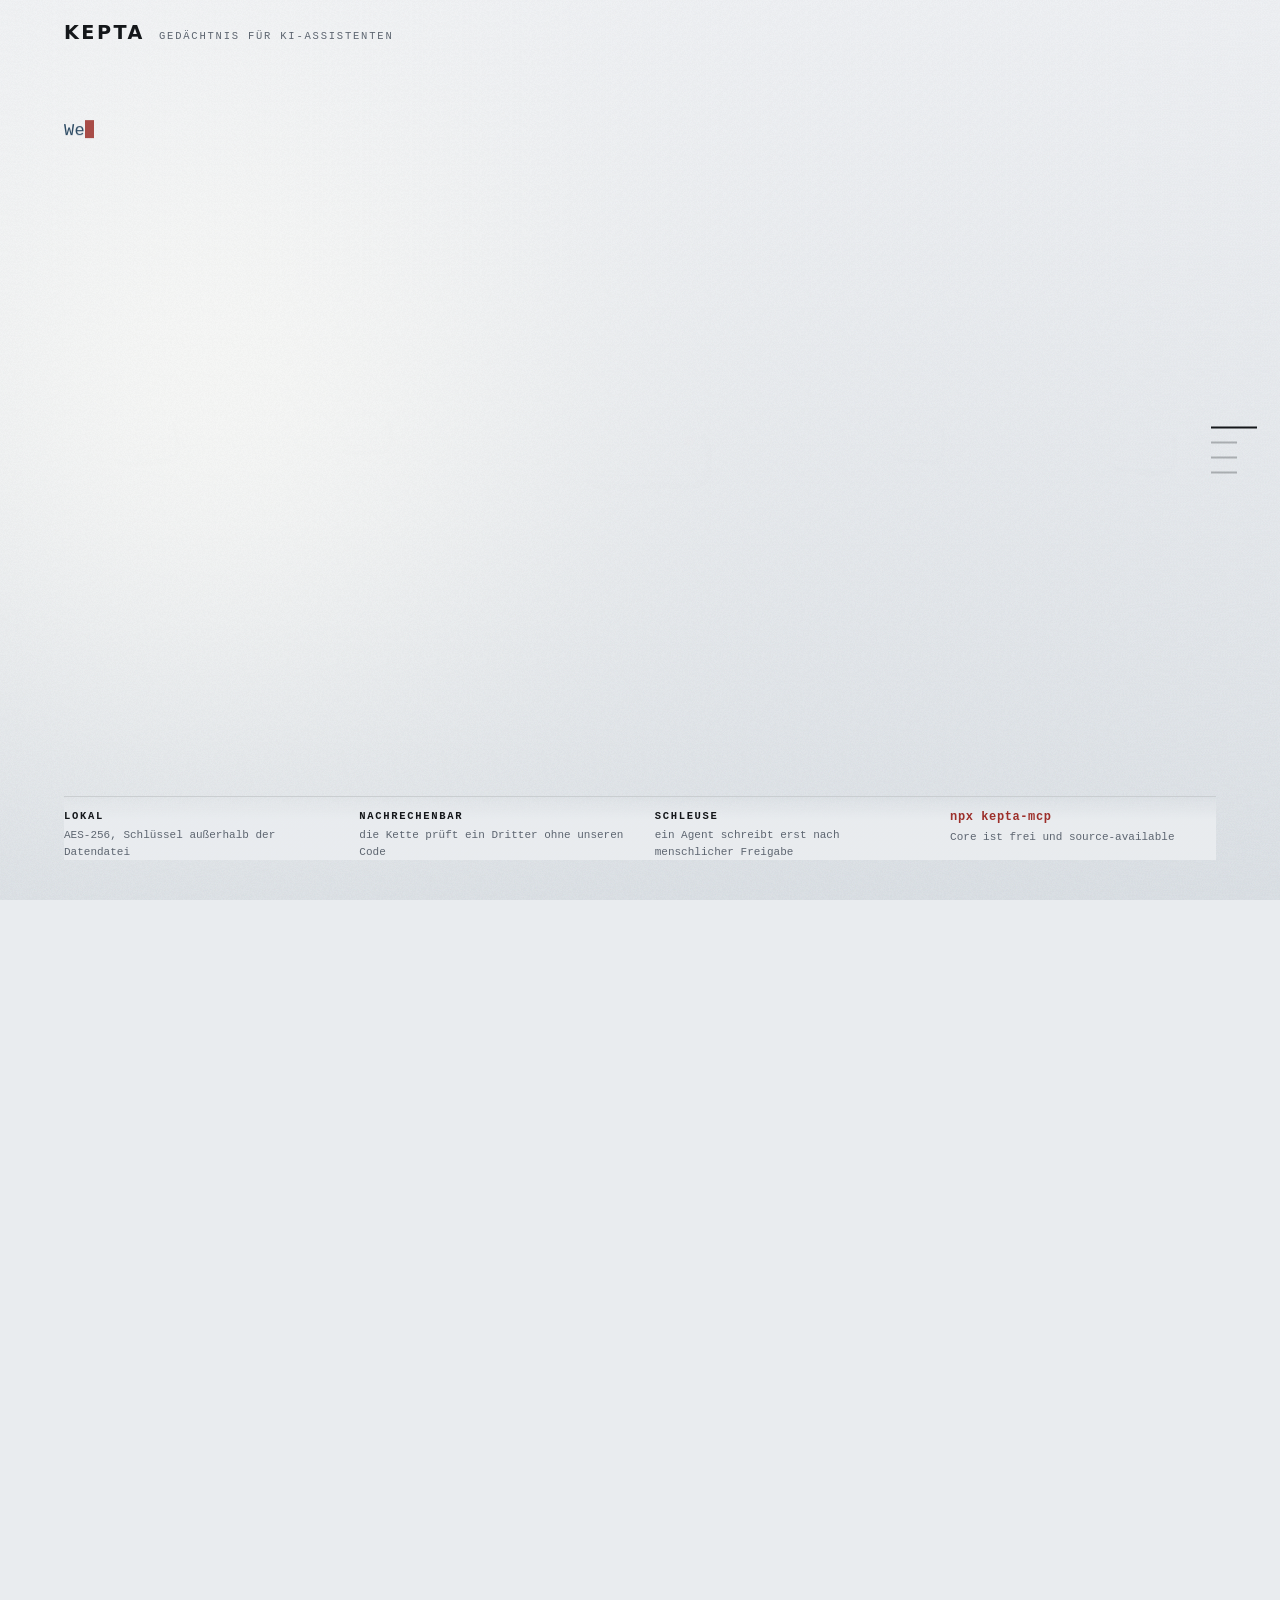
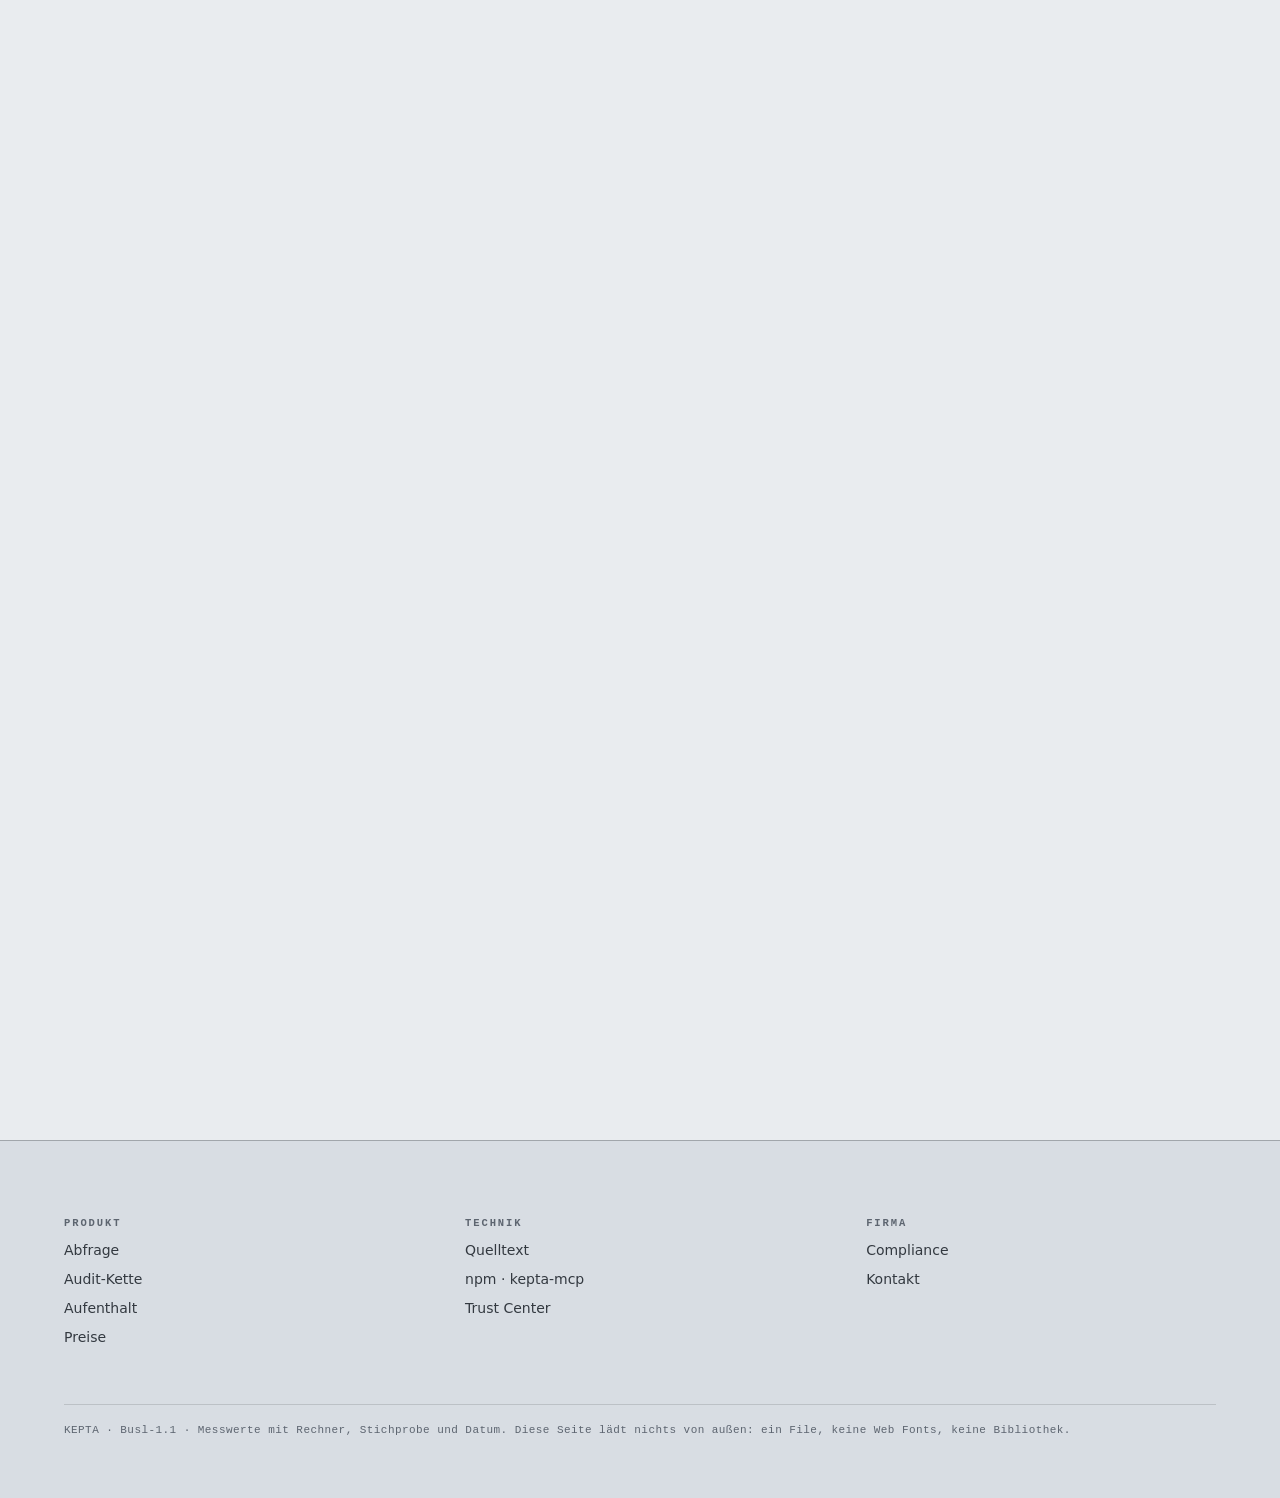
==== commit 912c9d9e: "Erinnerung lebt jetzt von selbst: Atmung, Trägheit, Schärfentiefe, Zeigernähe Der Befund des Eigentü" ====
--- a/erinnerung.html
+++ b/erinnerung.html
@@ -504,12 +504,17 @@
    jemand nachrechnen muss, ist hier kein Gewinn, sondern eine Quelle für
    abgeschnittene Karten. fx, Maß und Mitte lassen sich direkt lesen. */
 var KARTE=[
-  {fx:.500,s0:.34,s1:1.00,y0:.498,y1:.672,rot:-0.8,treffer:1,breit:330},
-  {fx:.112,s0:.26,s1:.56,y0:.490,y1:.556,rot:-5.0,breit:214},
-  {fx:.286,s0:.22,s1:.47,y0:.484,y1:.530,rot:-2.4,breit:204},
-  {fx:.714,s0:.22,s1:.47,y0:.484,y1:.530,rot: 2.4,breit:204},
-  {fx:.888,s0:.26,s1:.56,y0:.490,y1:.556,rot: 5.0,breit:214}
+  {fx:.500,s0:.34,s1:1.00,y0:.498,y1:.672,rot:-0.8,treffer:1,breit:330,atem:0.92,ph:0.0},
+  {fx:.112,s0:.26,s1:.56,y0:.490,y1:.556,rot:-5.0,breit:214,atem:1.24,ph:1.7},
+  {fx:.286,s0:.22,s1:.47,y0:.484,y1:.530,rot:-2.4,breit:204,atem:1.05,ph:3.1},
+  {fx:.714,s0:.22,s1:.47,y0:.484,y1:.530,rot: 2.4,breit:204,atem:1.36,ph:4.6},
+  {fx:.888,s0:.26,s1:.56,y0:.490,y1:.556,rot: 5.0,breit:214,atem:1.12,ph:5.9}
 ];
+/* Die Brennebene liegt beim Maß des Treffers: was davon weg ist — ob ferne
+   Vorgeschichte oder schon wieder entfernte Nachbarkarte — fällt unscharf ab. */
+var BRENNE=1.00;
+/* Zeigernähe und die eine Uhr, die nie stillsteht. */
+var MX=0,MY=0,MXT=0,MYT=0,ZEIT=0;
 var KNOTEN=[].slice.call(document.querySelectorAll('[data-karte^="0,"]'));
 KNOTEN.forEach(function(el,i){
   var s=KARTE[i]; if(!s){el._s=null;return;}
@@ -528,21 +533,52 @@
 }
 var STRAHL=document.querySelector("[data-strahl]");
 
-function stellen(el,s,q,an){
+/* ---------- die Karte ----------
+   Drei Dinge machen den Unterschied zwischen einem lebendigen Bild und einem
+   stehenden, und alle drei sind hier:
+     atmen  — jede Karte kippt und steigt auf einer eigenen, langsamen Sinus-
+              zeit. Nichts kommt je zur Ruhe; ein Bild, das anhält und auf den
+              nächsten Scroll wartet, ist eine Diashow.
+     atmen  — die Nähe bewegt sich mehr als die Ferne, und der Zeiger neigt
+              das ganze Feld. Wer die Hand bewegt, bewegt den Raum.
+     scharf — Schärfentiefe: nur, was in der Brennebene steht, ist klar. Der
+              Treffer zieht die Schärfe an sich, wenn er nach vorn kommt. */
+function stellen(el,s,q,an,zeit){
   if(!s||!el._w)return;
   var ww=window.innerWidth, hh=window.innerHeight;
   var e=REDUCE?1:K_SCH(cl(q*1.25,0,1));
   var sk=mix(s.s0,s.s1,e);
   var yc=mix(s.y0,s.y1,e);
-  /* Heben ist der Moment, in dem der Strahl vorüber ist: die Karte steigt aus
-     dem Tisch, ihre Kante richtet sich auf, der Balken läuft. */
+  /* Heben ist der Moment, in dem der Strahl vorüber ist. */
   var lift=an==null?1:K_EIN(cl(an,0,1));
   var rot=s.rot*mix(1,.25,lift);
   var x=s.fx*ww-el._w/2, y=yc*hh-el._h/2-lift*12;
+
+  if(!REDUCE){
+    /* Die Atmung: 0,55° Kippen und 5 px Steigen über 4 bis 6 Sekunden. Klein
+       genug, dass niemand sie als Bewegung liest, groß genug, dass das Bild
+       nie stehen bleibt. */
+    var at=Math.sin(zeit*s.atem+s.ph);
+    rot+=at*0.55;
+    y +=at*5;
+    x +=at*3;
+    /* Zeigernähe: die vordere Karte wandert am weitesten — perspektivisch
+       richtig, weil dieselbe Windeviation in der Nähe mehr Bildpixel kostet. */
+    var hebe=(1.15-sk);
+    x +=MX*26*hebe;  y +=MY*16*hebe;
+  }
+
   el.style.transform="translate3d("+x.toFixed(1)+"px,"+y.toFixed(1)+"px,0) scale("+
     sk.toFixed(4)+") rotateZ("+rot.toFixed(2)+"deg)";
   el.style.opacity=(cl(q*3.4,0,1)*mix(.30,1,lift)).toFixed(3);
   if(el._balk) el._balk.style.transform="scaleX("+K_SIG(cl(lift*1.15,0,1)).toFixed(4)+")";
+
+  /* Schärfentiefe, in halben Pixeln gestuft: ein filter, der jeden Bild neu
+     gerechnet wird, wäre ein Paint pro Bild — gestuft ändert er sich ein
+     handful Mal pro Sekunde und die Kante bleibt weich. */
+  var uns=REDUCE?0:Math.min(7,Math.abs(sk-BRENNE)*7.6);
+  var bq=Math.round(uns*2)/2;
+  if(el._bf!==bq){el._bf=bq; el.style.filter=bq?"blur("+bq+"px)":"none";}
 }
 
 /* ---------- die Ansage ----------
@@ -578,13 +614,26 @@
 
   /* Akt 1: Lampe folgt dem Strahl, der Strahl wandert über das Feld. */
   var sweep=REDUCE?1:K_SCH(cl((q0-0.14)/0.40,0,1));
-  lampx=mix(0.16,0.84,sweep); lampy=0.40; pool=mix(0.40,0.62,K_SCH(q0));
+  /* Die Lampe steht nie: sie wandert langsam weiter, auch wenn niemand scrollt.
+     Ein Licht, das anhält, ist eine Ausleuchtung; ein Licht, das driftet, ist
+     ein Raum. */
+  lampx=mix(0.16,0.84,sweep)+Math.sin(ZEIT*0.13)*0.035;
+  lampy=0.40+Math.cos(ZEIT*0.11)*0.022;
+  pool=mix(0.40,0.62,K_SCH(q0))+Math.sin(ZEIT*0.17)*0.022;
   horiz=mix(0,.09,K_SCH(q0)); kalt=cl(q0,0,1)*.6;
 
   if(STRAHL){
     var sw=REDUCE?0:(q0>0.10&&q0<0.62?1:0);
     STRAHL.style.opacity=(sw*mix(0,.9,K_SCH(cl((q0-0.10)/0.06,0,1)))*mix(1,0,cl((q0-0.50)/0.12,0,1))).toFixed(3);
     STRAHL.style.transform="translate3d("+((0.16+sweep*0.68)*window.innerWidth).toFixed(1)+"px,0,0)";
+  }
+
+  /* Das ganze Feld neigt sich dem Zeiger zu — eine Bewegung, die die Karten
+     nicht einzeln machen müssen, und die den Raum als Körper liest. */
+  var FELDER=[].slice.call(document.querySelectorAll("[data-karten]"));
+  for(var fd=0;fd<FELDER.length;fd++){
+    FELDER[fd].style.transform=REDUCE?"":
+      "rotateY("+(MX*2.4).toFixed(2)+"deg) rotateX("+(-MY*1.9).toFixed(2)+"deg)";
   }
 
   for(var i=0;i<KNOTEN.length;i++){
@@ -592,7 +641,7 @@
     /* Der Treffer wird zuletzt berührt und hebt am längsten: der Strahl geht
        von links nach rechts, die Mitte kommt aus der Tiefe. */
     var an=REDUCE?1:K_SCH(cl((sweep-(s.fx<.4?.62:s.fx<.6?.78:.5))/0.34,0,1));
-    stellen(KNOTEN[i],s,q0,an);
+    stellen(KNOTEN[i],s,q0,an,ZEIT);
   }
   ansage(q0);
 
@@ -642,27 +691,50 @@
   }
 }
 
-/* ---------- der Loop ---------- */
-var raf=0, letzter=0;
+/* ---------- der Takt ----------
+   Zwei Dinge, die zusammen den Unterschied zwischen „lebhaft" und „stehend"
+   machen:
+     Trägheit  — die Lage wird nicht gelesen, sie wird gedämpft erreicht. Ein
+                 Radimpuls lässt das Bild nachrollen, statt an der Zahl
+                 stehen zu bleiben. Das ist das Gefühl, das alle diese Seiten
+                 haben und das sich nicht aus CSS ergibt.
+     eine Uhr  — der Takt läuft durch, auch ohne Scroll. Was atmet, braucht
+                 eine Zeit; ein Loop, der nur bei Bewegung läuft, ist per
+                 Definition eine Diashow.
+   Im Hintergrund stoppt der Takt von selbst: ein Bild, das niemand sieht,
+   soll keinen Rechner warm halten. */
+var raf=0, letzter=0, L=[0,0,0,0];
 function takt(now){
-  raf=0;
-  var dt=letzter?Math.min(now-letzter,50):16; letzter=now;
-  var L=lage(); malen(L); schiene(L);
-  if(!fertig(L)) kick();
-}
-function fertig(L){
-  /* Der Takt steht, wenn nichts mehr zieht: nach dem letzten Scroll bleibt
-     genau ein Auslaufen, dann ist Ruhe im Bild und der Rechner darf schlafen. */
-  return true;
-}
-function kick(){ if(!raf) raf=requestAnimationFrame(takt); }
+  raf=requestAnimationFrame(takt);
+  if(document.hidden){letzter=0;return;}
+  var dt=letzter?Math.min((now-letzter)/1000,0.05):0.016; letzter=now;
+  ZEIT+=dt;
+  var roh=lage(), a=REDUCE?1:(1-Math.exp(-dt/0.105));
+  for(var i=0;i<4;i++){
+    L[i]+=(roh[i]-L[i])*a;
+    if(Math.abs(roh[i]-L[i])<2e-5) L[i]=roh[i];
+  }
+  var pa=REDUCE?1:(1-Math.exp(-dt/0.16));
+  MX+=(MXT-MX)*pa; MY+=(MYT-MY)*pa;
+  malen(L); schiene(L);
+}
+function startTakt(){ if(!raf) raf=requestAnimationFrame(takt); }
+
+/* Zeigernähe nur mit feiner Spitze: auf einem Telefon ist die Berührung die
+   Fahrt, und ein zweiter Eingabekanal würde gegen den Scroll kämpfen. */
+if(window.matchMedia&&window.matchMedia("(pointer: fine)").matches){
+  window.addEventListener("pointermove",function(e){
+    MXT=(e.clientX/window.innerWidth)*2-1;
+    MYT=(e.clientY/window.innerHeight)*2-1;
+  },{passive:true});
+}
 
 start(); groesse(); ausmessen();
-window.addEventListener("scroll",function(){kick();},{passive:true});
-window.addEventListener("resize",function(){groesse();ausmessen();kick();},{passive:true});
-var L0=lage(); malen(L0); schiene(L0);
-
-if(MQ.addEventListener) MQ.addEventListener("change",function(e){REDUCE=e.matches;kick();});
+L=lage();
+window.addEventListener("resize",function(){groesse();ausmessen();},{passive:true});
+startTakt();
+
+if(MQ.addEventListener) MQ.addEventListener("change",function(e){REDUCE=e.matches;});
 if(!ok){document.body.classList.add("no-3d");}
 })();
 </script>
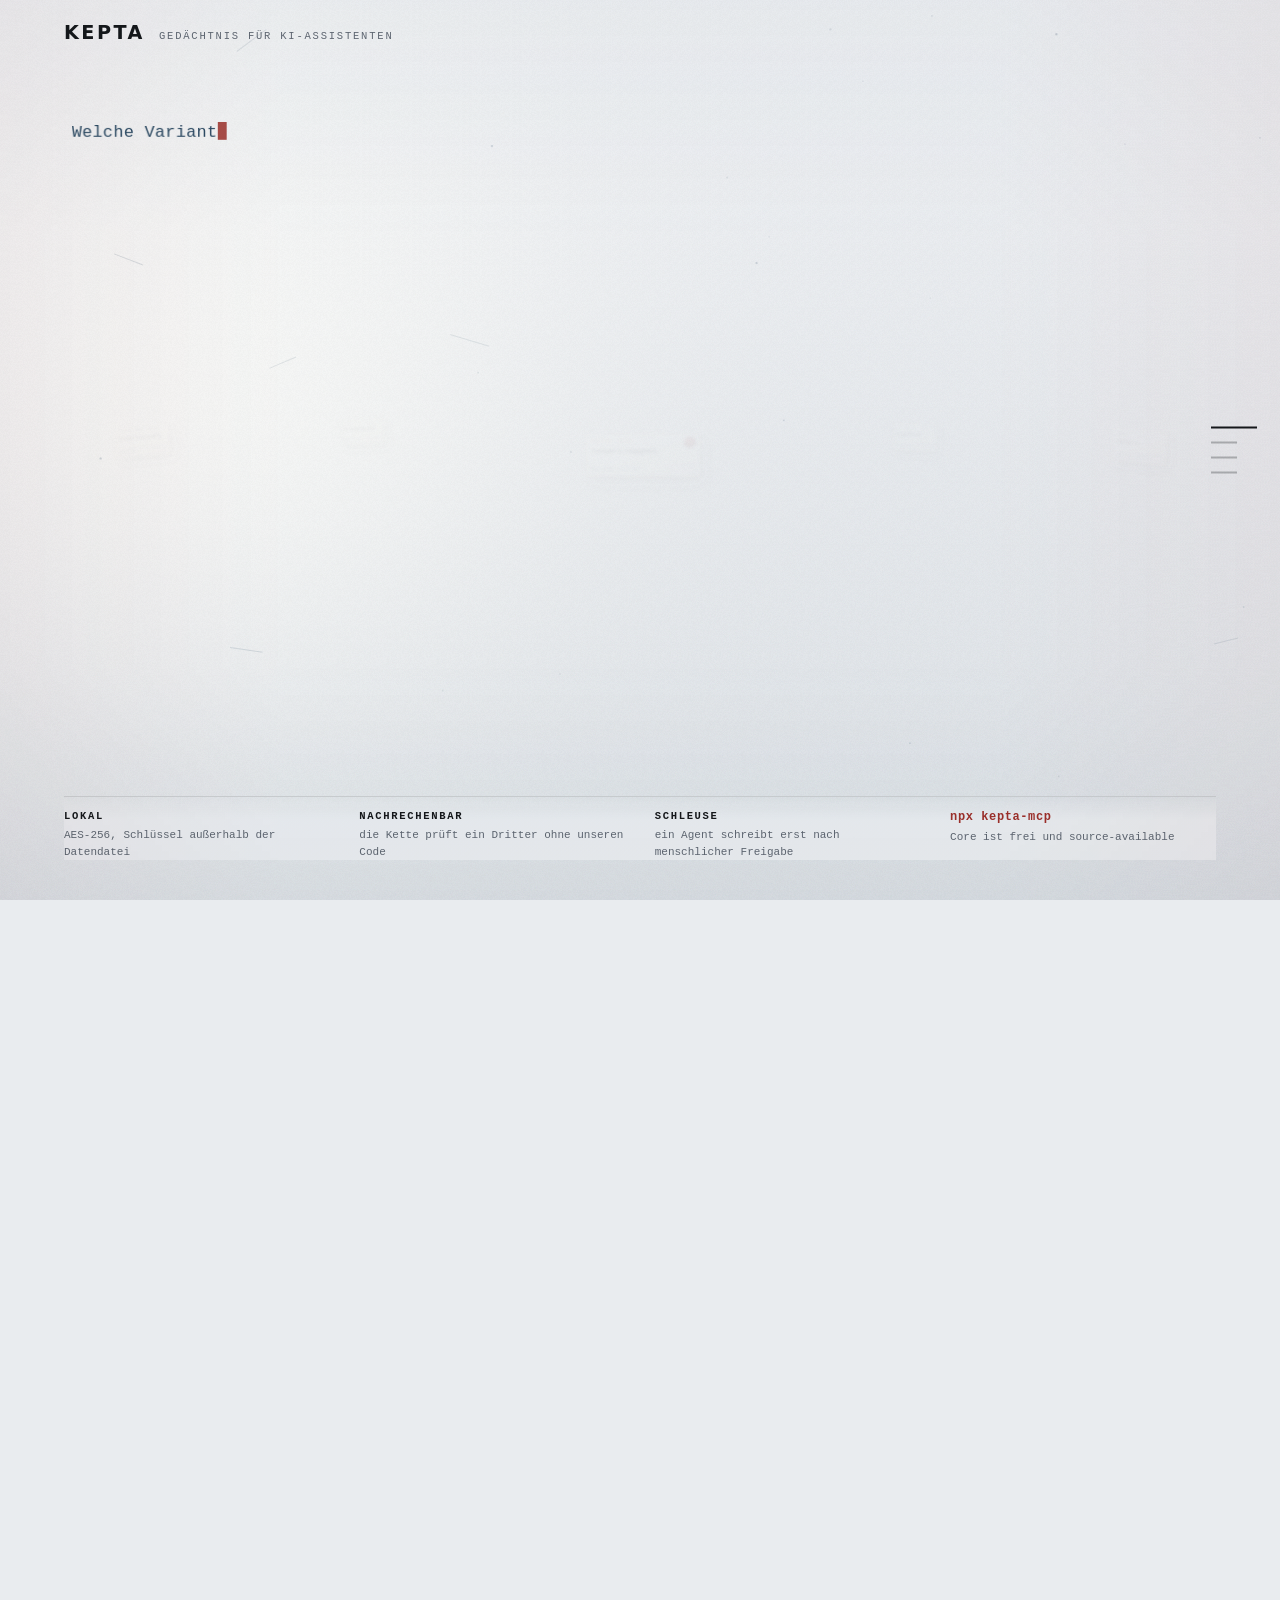
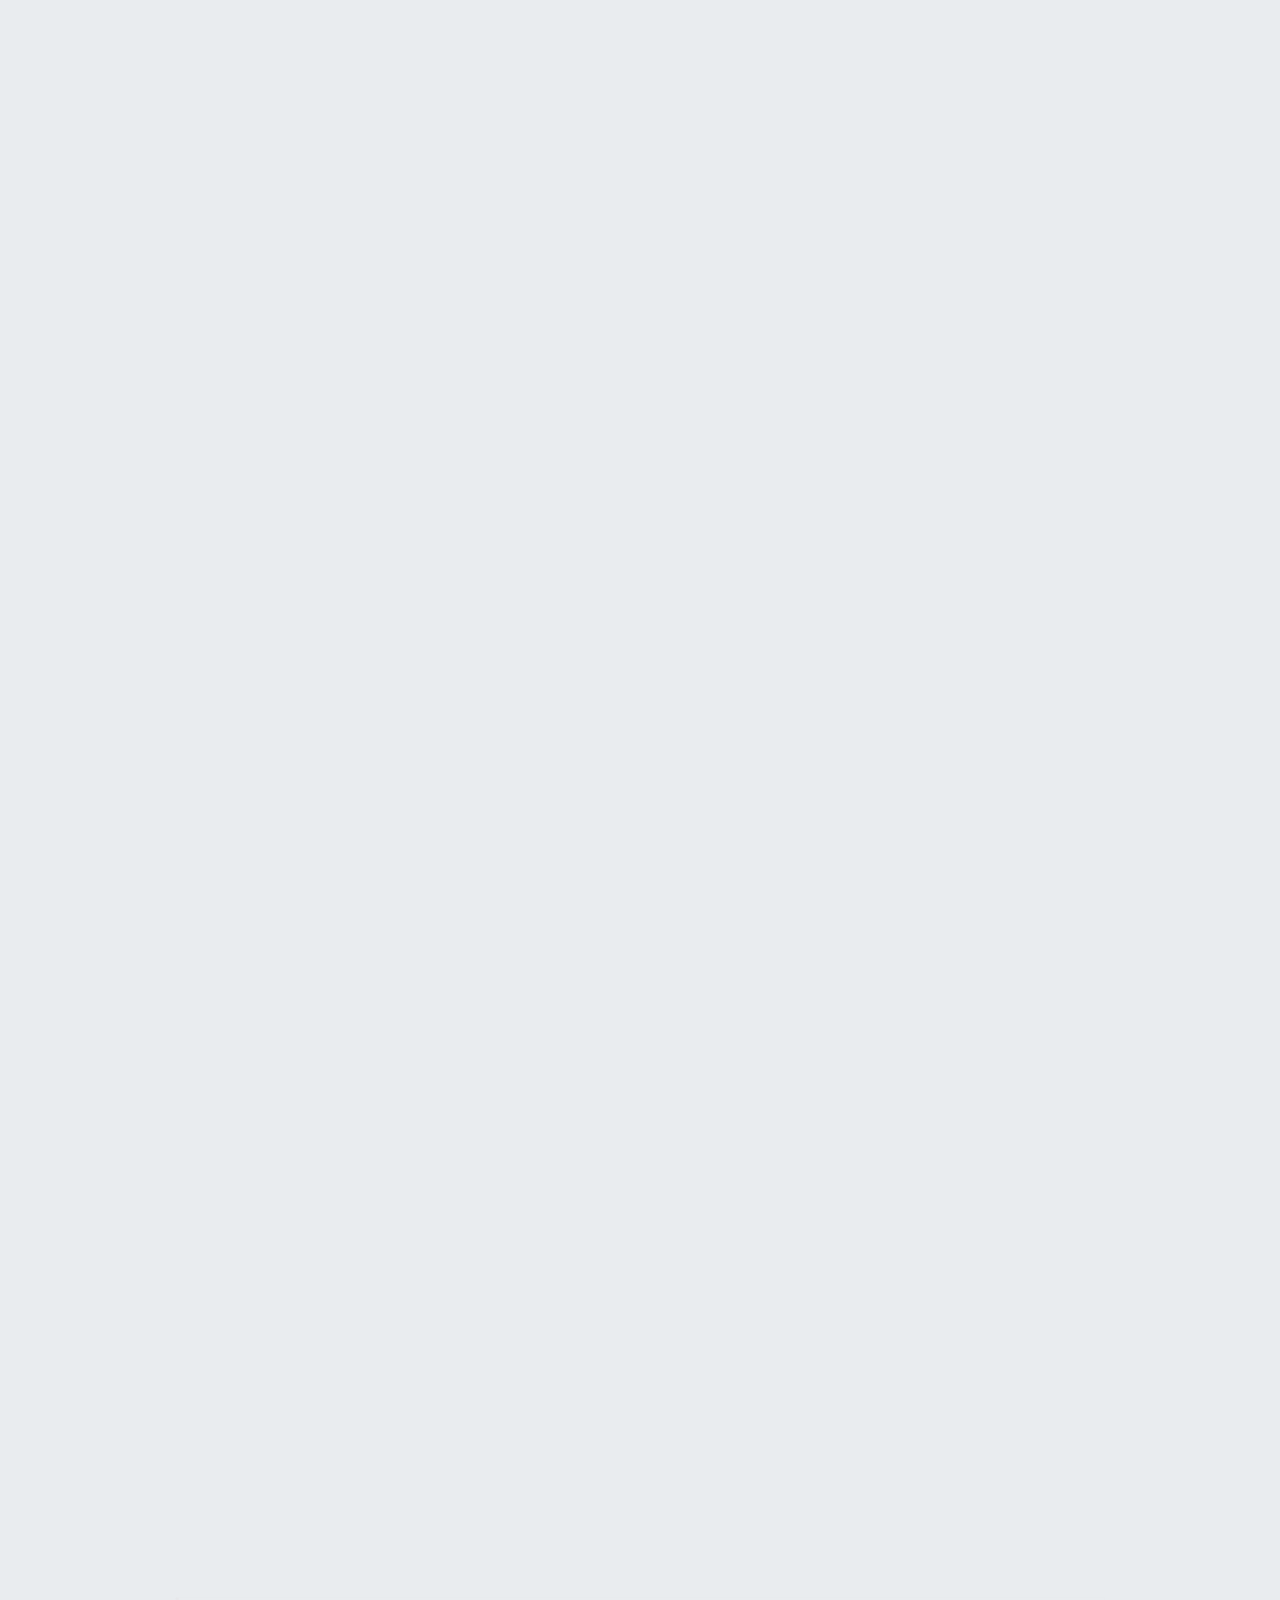
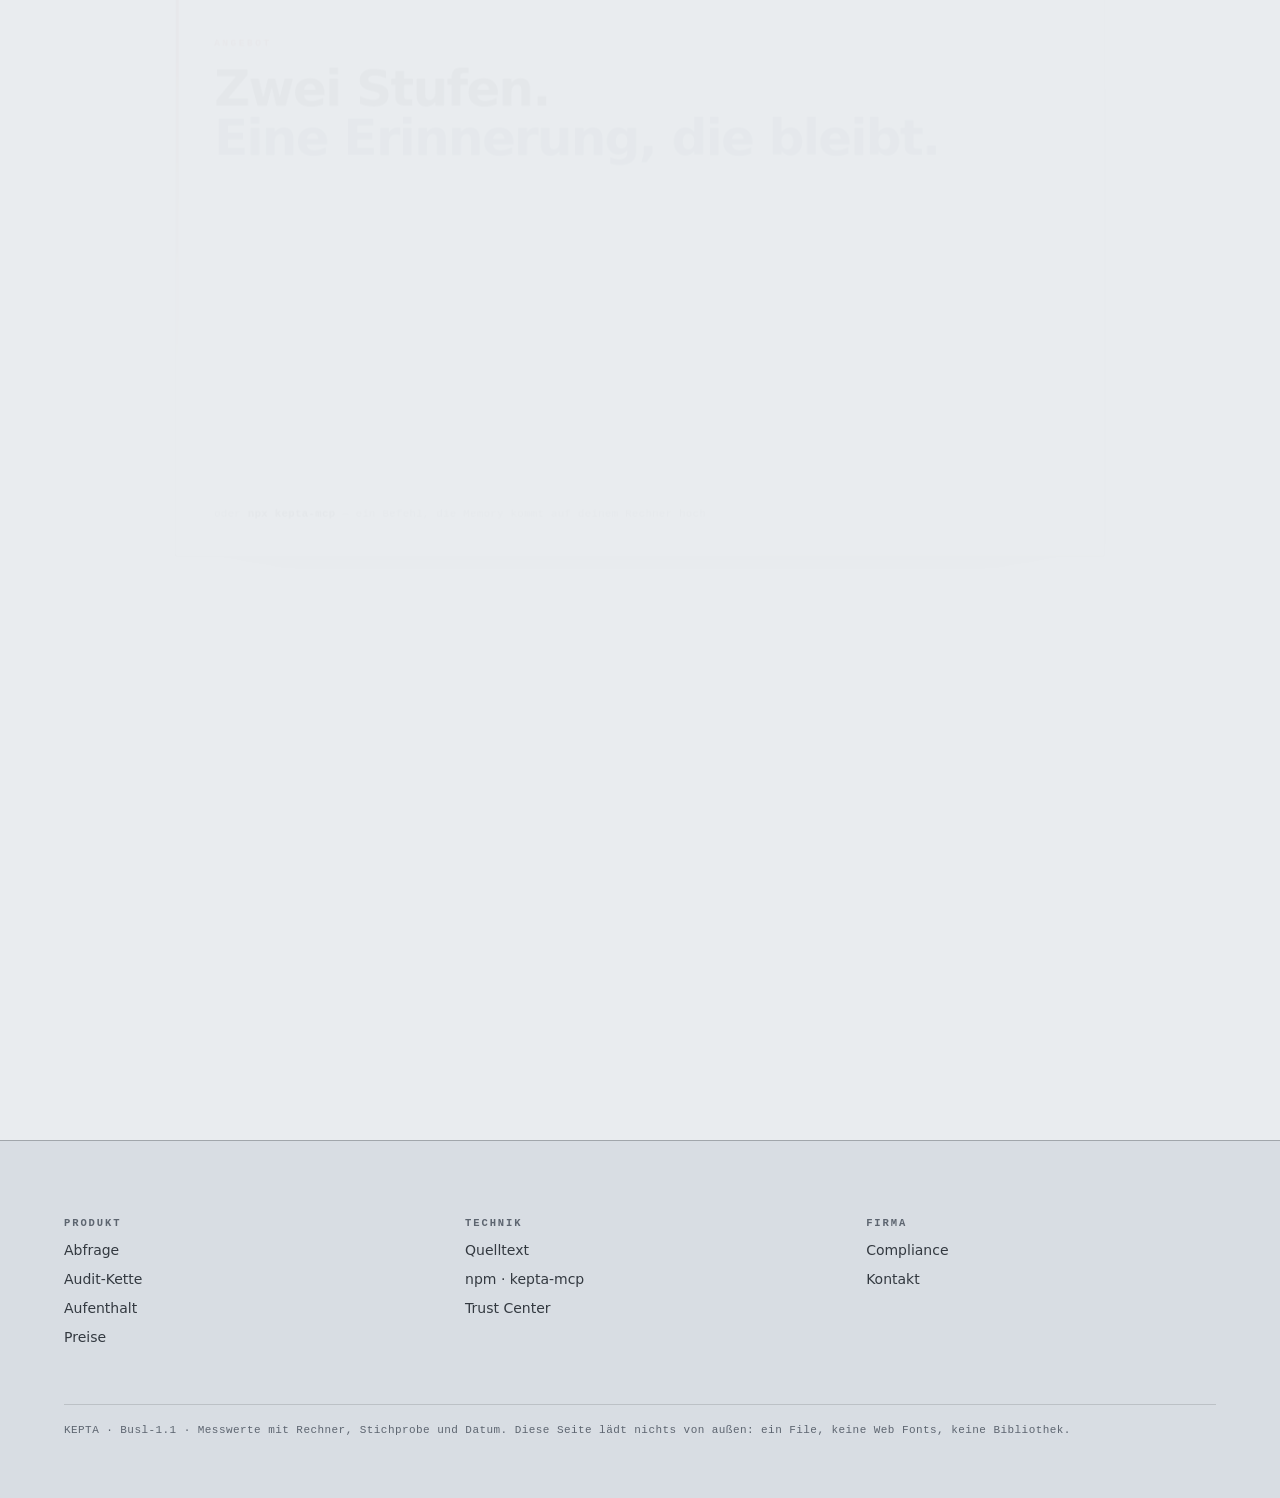
==== commit c320a7af: "Sechs weitere Bewegungen: Drähte, die sich zeichnen, Hashes, die sich dekodieren Der Auftrag war meh" ====
--- a/erinnerung.html
+++ b/erinnerung.html
@@ -89,6 +89,57 @@
 #grund{position:fixed;inset:0;width:100%;height:100%;z-index:0;display:block;pointer-events:none}
 .korn{position:fixed;inset:0;z-index:1;pointer-events:none;opacity:.30;mix-blend-mode:soft-light;
   background-image:url("data:image/svg+xml,%3Csvg xmlns='http://www.w3.org/2000/svg' width='160' height='160'%3E%3Cfilter id='n' color-interpolation-filters='sRGB'%3E%3CfeTurbulence type='fractalNoise' baseFrequency='.85' numOctaves='3'/%3E%3C/filter%3E%3Crect width='160' height='160' filter='url(%23n)'/%3E%3C/svg%3E")}
+
+/* ---------- Drähte, Staub, Puls, Magnet ----------
+   Vier Geräte, die zusammen aus fünf Karten ein Gedächtnis machen. */
+
+/* Die Drähte: eine Verbindung, die sich zeichnet, ist lesbarer als jede
+   Erklärung, dass etwas verbunden sei. Strichlänge = Wahrheit.
+   Sie liegen HINTER den Karten — eine Linie, die durch einen Titel geht, ist
+   ein Diagramm, keine Verbindung. Und sie senken sich wie ein Kabel, statt zu
+   stehen: ein Bogen nach oben liest sich als Sprung, ein Hang als Bestand. */
+.drhte{position:absolute;inset:0;width:100%;height:100%;overflow:visible;z-index:0;pointer-events:none}
+.karten{z-index:1}
+.drhte path{fill:none;stroke-linecap:round}
+.drhte .sch{stroke:rgba(44,74,99,.13);stroke-width:2.2}
+.drhte .kern{stroke:rgba(44,74,99,.55);stroke-width:1.2}
+
+/* Staub: dieselbe Zahl wie die Karten, eine andere Ebene. Zwanzig Punkte,
+   sechs Fasern, an drei Zahlen auf dem Träger — das Feld kostet drei
+   Stil-Schreibungen pro Bild, nicht dreiundzwanzig. */
+#luft{position:fixed;inset:0;z-index:2;pointer-events:none;overflow:hidden;contain:layout paint style}
+#luft i{position:absolute;display:block;left:calc(var(--x,0)*100%);top:calc(var(--y,0)*100%);
+  width:var(--b,2px);height:var(--b,2px);border-radius:50%;background:var(--c,var(--stahl));
+  opacity:var(--o,.1);will-change:transform;
+  transform:translate3d(calc(var(--r,1)*var(--px,0px)),calc(var(--r,1)*var(--py,0px)),0)
+            scale(calc(.72 + var(--r,1)*var(--pw,0)*.62))}
+#luft i.f{height:.9px;width:calc(var(--b,2px)*7);border-radius:99px;
+  transform:translate3d(calc(var(--r,1)*var(--px,0px)),calc(var(--r,1)*var(--py,0px)),0)
+            rotate(calc(var(--dr,0deg) + var(--pw,0)*var(--rr,0deg)))}
+html.no-3d #luft,html:not(.js) #luft{display:none}
+
+/* Der chromatische Puls an einer Aktgrenze: zwei versetzte Farbsäume, die über
+   das Bild ziehen, für eine Viertel Sekunde. Kein durchgehender Effekt — ein
+   Ereignis, das nur an der Nahtstelle auftritt. */
+#puls{position:fixed;inset:0;z-index:20;pointer-events:none;opacity:0;
+  background:
+    linear-gradient(90deg,rgba(156,47,42,.16) 0%,rgba(156,47,42,0) 22%,rgba(156,47,42,0) 78%,rgba(156,47,42,.16) 100%),
+    linear-gradient(0deg,rgba(44,74,99,.14) 0%,rgba(44,74,99,0) 26%,rgba(44,74,99,0) 74%,rgba(44,74,99,.14) 100%);
+  mix-blend-mode:multiply;will-change:opacity}
+
+/* Der Magnet: der Knopf lehnt sich zur Hand hin, und ein Glanzstreifen wandert
+   über die Fläche. Beides nur auf Nähe — ein Knopf, der von selbst lockt, ist
+   Werbung. */
+.knopf::after{content:"";position:absolute;top:0;bottom:0;width:42%;left:-46%;pointer-events:none;
+  background:linear-gradient(100deg,rgba(255,255,255,0) 0%,rgba(255,255,255,.26) 50%,rgba(255,255,255,0) 100%);
+  transform:translate3d(0,0,0);transition:transform 620ms var(--sig)}
+.knopf:hover::after,.knopf:focus-visible::after{transform:translate3d(340%,0,0)}
+
+@media (prefers-reduced-motion: reduce){
+  #luft,#puls{display:none!important}
+  .knopf::after{display:none}
+}
+@media (max-width:620px){#luft{display:none}}
 
 /* ---------- Marke und Stand ---------- */
 .marke{position:fixed;left:var(--gutter);top:clamp(16px,2.6svh,30px);z-index:40;display:flex;align-items:baseline;gap:14px}
@@ -276,6 +327,8 @@
 <a class="skip" href="#angebot">Zum Angebot springen</a>
 <canvas id="grund" aria-hidden="true"></canvas>
 <div class="korn" aria-hidden="true"></div>
+<div id="luft" aria-hidden="true"></div>
+<div id="puls" aria-hidden="true"></div>
 
 <div class="marke"><b>KEPTA</b><span>Gedächtnis für KI-Assistenten</span></div>
 
@@ -292,6 +345,7 @@
 <section class="akt" id="abfrage"><div class="buehne" data-bu="0">
   <div class="feld">
     <div class="strahl" data-strahl aria-hidden="true"></div>
+    <svg class="drhte" data-drhte aria-hidden="true"></svg>
     <div class="karten" data-karten="0">
       <article class="karte treffer" data-karte="0,0">
         <span class="herkunft">var-b.md · 02.09.</span>
@@ -579,6 +633,51 @@
   var uns=REDUCE?0:Math.min(7,Math.abs(sk-BRENNE)*7.6);
   var bq=Math.round(uns*2)/2;
   if(el._bf!==bq){el._bf=bq; el.style.filter=bq?"blur("+bq+"px)":"none";}
+  /* Die Mitte, die die Drähte brauchen: nach der Übersetzung liegt sie bei
+     halb Breite, halb Höhe — die Skalierung dreht um denselben Punkt, also
+     ändert sie nichts an der Mitte. */
+  el._cx=x+el._w/2; el._cy=y+el._h/2;
+}
+
+/* ---------- die Drähte ----------
+   Vier Bahnen von der Gewinnerin zu den vier anderen, jede mit einem
+   Gegenbogen: eine gerade Linie wäre ein Diagramm, ein Bogen ist ein Weg.
+   Die Länge wird gezeichnet, nicht eingeblendet — stroke-dashoffset, über
+   die Lage, während der Strahl vorübergeht. */
+var DRHTE=document.querySelector("[data-drhte]");
+var BAHN=[];
+if(DRHTE){
+  for(var db=0;db<4;db++){
+    var p=document.createElementNS("http://www.w3.org/2000/svg","path");
+    p.setAttribute("class","sch"); DRHTE.appendChild(p);
+    var q=document.createElementNS("http://www.w3.org/2000/svg","path");
+    q.setAttribute("class","kern"); DRHTE.appendChild(q);
+    BAHN.push({sch:p,kern:q,len:0});
+  }
+}
+function drhte(ziehen){
+  if(!DRHTE||!KNOTEN[0]||!KNOTEN[0]._cx)return;
+  var hx=KNOTEN[0]._cx, hy=KNOTEN[0]._cy;
+  for(var i=1;i<5;i++){
+    var el=KNOTEN[i], b=BAHN[i-1]; if(!el||!el._cx||!b)continue;
+    var dx=el._cx-hx, dy=el._cy-hy;
+    /* Der Hang: der Mittelpunkt sinkt um sieben Prozent der Spannweite. Eine
+       Sehne wäre ein Diagramm; ein Kabel, das durchhängt, ist etwas, das
+       tatsächlich zwischen zwei Dingen spannt. */
+    var d=Math.max(1,Math.hypot(dx,dy));
+    var mx=(hx+el._cx)/2, my=(hy+el._cy)/2+d*0.07;
+    var pf="M"+hx.toFixed(1)+" "+hy.toFixed(1)+" Q"+mx.toFixed(1)+" "+my.toFixed(1)+
+           " "+el._cx.toFixed(1)+" "+el._cy.toFixed(1);
+    if(b._d!==pf){b._d=pf;b.sch.setAttribute("d",pf);b.kern.setAttribute("d",pf);b.len=d*1.12;
+      b.kern.setAttribute("stroke-dasharray",b.len.toFixed(1));
+      b.sch.setAttribute("stroke-dasharray",b.len.toFixed(1));}
+    /* Zeichnen: die Hülle liegt schon da, der Kern zieht darüber — zwei
+       Striche, ein Vorgang, und die Verbindung wird sichtbar, statt erklärt. */
+    var z=ziehen[i-1];
+    b.sch.style.opacity=(Math.min(1,z*3)*0.9).toFixed(3);
+    b.kern.style.strokeDashoffset=(b.len*(1-K_SIG(z))).toFixed(1);
+    b.kern.style.opacity=z>0.02?"1":"0";
+  }
 }
 
 /* ---------- die Ansage ----------
@@ -590,6 +689,7 @@
 var FRAGE=document.querySelector("[data-frage]");
 var FRAGE_TEXT=FRAGE?FRAGE.textContent:"";
 var TAFEL=document.querySelector("[data-tafel]");
+var ANS=document.querySelector('[data-bu="0"] .ansage');
 
 function ansage(q){
   if(FRAGE){
@@ -605,6 +705,108 @@
     WORTE[i].style.opacity=a.toFixed(3);
     WORTE[i].style.transform=a>=1?"translate3d(0,0,0)":"translate3d(0,"+mix(24,0,a).toFixed(2)+"px,0)";
   }
+}
+
+/* ---------- der Staub ---------- */
+var LUFT=document.getElementById("luft");
+if(LUFT && !REDUCE) (function staub(){
+  var z=20261006;
+  function w(){ z=(z*1664525+1013904223)>>>0; return z/4294967296; }
+  function zw(a,b){ return (a+(b-a)*w()).toFixed(3); }
+  function feld(n,fn){
+    var f=document.createDocumentFragment();
+    for(var i=0;i<n;i++){var e=document.createElement("i");fn(e,i);f.appendChild(e);}
+    LUFT.appendChild(f);
+  }
+  feld(22,function(e){e.style.cssText="--x:"+zw(0,1)+";--y:"+zw(0,1)+";--b:"+zw(1.6,3.4)+"px;--r:"+zw(.25,.9)+";--o:"+zw(.08,.22);});
+  feld(6,function(e){e.className="f";e.style.cssText="--x:"+zw(0,1)+";--y:"+zw(0,1)+";--b:"+zw(3,6)+"px;--r:"+zw(.5,1.1)+";--o:"+zw(.09,.18)+";--dr:"+zw(-40,40)+"deg;--rr:"+zw(-26,26)+"deg";});
+})();
+var LUX=0,LUY=0,LX=0,LY=0;
+function schreibLuft(q){
+  if(!LUFT)return;
+  /* Einlangsames Driften auf der Uhr plus der eigentlichen Fahrt: die Luft
+     zieht, auch wenn niemand scrollt. */
+  LX=mix(LX,Math.sin(ZEIT*0.21)*22+(q-0.5)*150,0.06);
+  LY=mix(LY,-q*300+Math.cos(ZEIT*0.17)*16,0.06);
+  if(LUX!==LX.toFixed(1)){LUX=LX.toFixed(1);LUFT.style.setProperty("--px",LUX+"px");}
+  if(LUY!==LY.toFixed(1)){LUY=LY.toFixed(1);LUFT.style.setProperty("--py",LUY+"px");}
+  LUFT.style.setProperty("--pw",cl(q,0,1).toFixed(4));
+}
+
+/* ---------- der chromatische Puls ----------
+   Nur an der Nahtstelle zwischen zwei Akten, eine Viertel Sekunde lang. Eine
+   Dauerwirkung wäre ein Filter; ein Ereignis an der Grenze ist ein Schnitt,
+   den man sieht, ohne dass er einer ist. */
+var PULS=document.getElementById("puls"), PULSW=0;
+function puls(L){
+  if(!PULS)return;
+  /* Die Kante: wie nah irgendein Akt an seiner Übergabestelle steht. */
+  var kante=1;
+  for(var i=0;i<4;i++){
+    var d=Math.min(Math.abs(L[i]),Math.abs(1-L[i]));
+    if(L[i]>0.001&&L[i]<0.999) kante=Math.min(kante,d/0.05);
+  }
+  var ziel=REDUCE?0:(1-cl(kante,0,1));
+  PULSW+=(ziel-PULSW)*0.18;
+  var v=(PULSW*0.85).toFixed(3);
+  if(PULS._o!==v){PULS._o=v;PULS.style.opacity=v;}
+}
+
+/* ---------- die Hashes, die sich dekodieren ----------
+   Ein Hash, der einfach dasteht, ist eine Behauptung. Einer, der sich aus
+   Zufallszeichen zu seiner endgültigen Form sortiert, zeigt den Vorgang:
+   hier wurde gerechnet, nicht gesetzt. */
+var Wuerfel="0123456789abcdef".split("");
+function knotenHashes(){
+  var out=[];
+  [].slice.call(document.querySelectorAll(".kette code i")).forEach(function(el){
+    out.push({el:el,end:el.textContent,an:false});
+    el.textContent=el.end;
+  });
+  return out;
+}
+var HASHES=null;
+function dekode(L){
+  if(REDUCE)return;
+  if(!HASHES)HASHES=knotenHashes();
+  var q=L[1];
+  for(var i=0;i<HASHES.length;i++){
+    var h=HASHES[i];
+    var f=cl((q-0.16-i*0.055)/0.20,0,1);
+    if(f<=0||f>=1){ if(h.an&&f>=1){h.an=false;h.el.textContent=h.end;} continue; }
+    var n=h.end.length, treffer=Math.floor(f*n), s="";
+    for(var k=0;k<n;k++) s+= k<treffer ? h.end[k] : Wuerfel[(Math.random()*16)|0];
+    h.el.textContent=s; h.an=true;
+  }
+}
+
+/* ---------- die Magnete ----------
+   Ein Knopf, der sich zur Hand neigt, ist eine Einladung; einer, der von
+   selbst pulsiert, ist Werbung. Darum nur auf Nähe und nur mit feiner Spitze. */
+var MAGNETE=[].slice.call(document.querySelectorAll(".knopf, .link"));
+MAGNETE.forEach(function(el){
+  if(!(window.matchMedia&&window.matchMedia("(pointer: fine)").matches))return;
+  el.addEventListener("pointermove",function(e){
+    if(REDUCE)return;
+    var r=el.getBoundingClientRect();
+    var dx=(e.clientX-(r.left+r.width/2))/Math.max(r.width/2,1);
+    var dy=(e.clientY-(r.top+r.height/2))/Math.max(r.height/2,1);
+    el.style.transform="translate3d("+(dx*5).toFixed(1)+"px,"+(dy*4).toFixed(1)+"px,0)";
+  },{passive:true});
+  el.addEventListener("pointerleave",function(){el.style.transform="";});
+});
+
+/* ---------- der Flug über die Aktgrenze ----------
+   Der ausgehende Akt steigt nicht aus dem Bild, er wird von der Kamera
+   überholt: ihr Maß wächst, die Ebene sinkt weg, und die kommende kommt aus der
+   Tiefe auf ihr eigenes Maß zu. Ein Schnitt wäre ein Sprung in der Zahl.
+
+   Ein Schreiber pro Element: der Ausgang wird in dieselbe Setzung gelegt, die
+   auch den Eingang trägt. Zwei Stellen, die dasselbe `transform` schreiben,
+   verlieren eine davon — und welche, ist die Reihenfolge im Stylesheet. */
+function flugton(q){
+  var aus=K_AUS(cl((q-0.80)/0.20,0,1));
+  return {sk:1+0.16*aus, y:-120*aus, aus:aus};
 }
 
 var lampx=0.5,lampy=0.42,pool=0.55,horiz=0,kalt=0;
@@ -643,15 +845,24 @@
     var an=REDUCE?1:K_SCH(cl((sweep-(s.fx<.4?.62:s.fx<.6?.78:.5))/0.34,0,1));
     stellen(KNOTEN[i],s,q0,an,ZEIT);
   }
+  /* Die Drähte ziehen, kurz nachdem ihre Karte gehoben hat — Verbindung ist
+     eine Folge, nicht eine Bedingung. */
+  var ziehen=[];
+  for(var zi=0;zi<4;zi++) ziehen.push(REDUCE?1:K_SIG(cl((sweep-(0.26+zi*0.10))/0.30,0,1)));
+  drhte(ziehen);
+  schreibLuft(q0);
   ansage(q0);
 
-  /* Akt 2 und 3: der Text steigt, die Kette zieht sich Zeile für Zeile auf. */
+  /* Akt 2 und 3: der Text steigt, die Kette zieht sich Zeile für Zeile auf,
+     und am Ende des Akts überholt die Kamera die Ebene. */
   [[q1,1],[q2,2]].forEach(function(pa){
     var bau=document.querySelector('[data-bu-in="'+pa[1]+'"]'); if(!bau)return;
     var zz=[].slice.call(bau.querySelectorAll(".kette .z"));
     var ein=REDUCE?1:K_EIN(cl((pa[0]-0.06)/0.26,0,1));
-    bau.style.opacity=ein.toFixed(3);
-    bau.style.transform="translate3d(0,"+mix(34,0,ein).toFixed(1)+"px,0) scale("+mix(.985,1,ein).toFixed(4)+")";
+    var ft=flugton(pa[0]);
+    bau.style.opacity=(ein*(1-ft.aus*0.92)).toFixed(3);
+    bau.style.transform="translate3d(0,"+(mix(34,0,ein)+ft.y).toFixed(1)+"px,0) scale("+
+      (mix(.985,1,ein)*ft.sk).toFixed(4)+")";
     bau.style.transformOrigin="50% 50%";
     for(var j=0;j<zz.length;j++){
       var a=REDUCE?1:K_EIN(cl((pa[0]-0.14-j*0.055)/0.22,0,1));
@@ -678,6 +889,12 @@
       zl[z2].style.transform="translate3d(0,"+mix(26,0,a2).toFixed(1)+"px,0)";
     }
   }
+  /* Der Ausgang jeder Bühne gehört in dieselbe Setzung wie ihr Eingang. */
+  var f0=flugton(q0);
+  if(ANS) ANS.style.transform="translate3d(0,calc(-50% + "+f0.y.toFixed(1)+"px),0) scale("+
+    (f0.sk*mix(.955,1,REDUCE?1:K_EIN(cl(q0/0.22,0,1)))).toFixed(4)+")";
+  puls(L);
+  dekode(L);
   zeichnen();
 }
 
